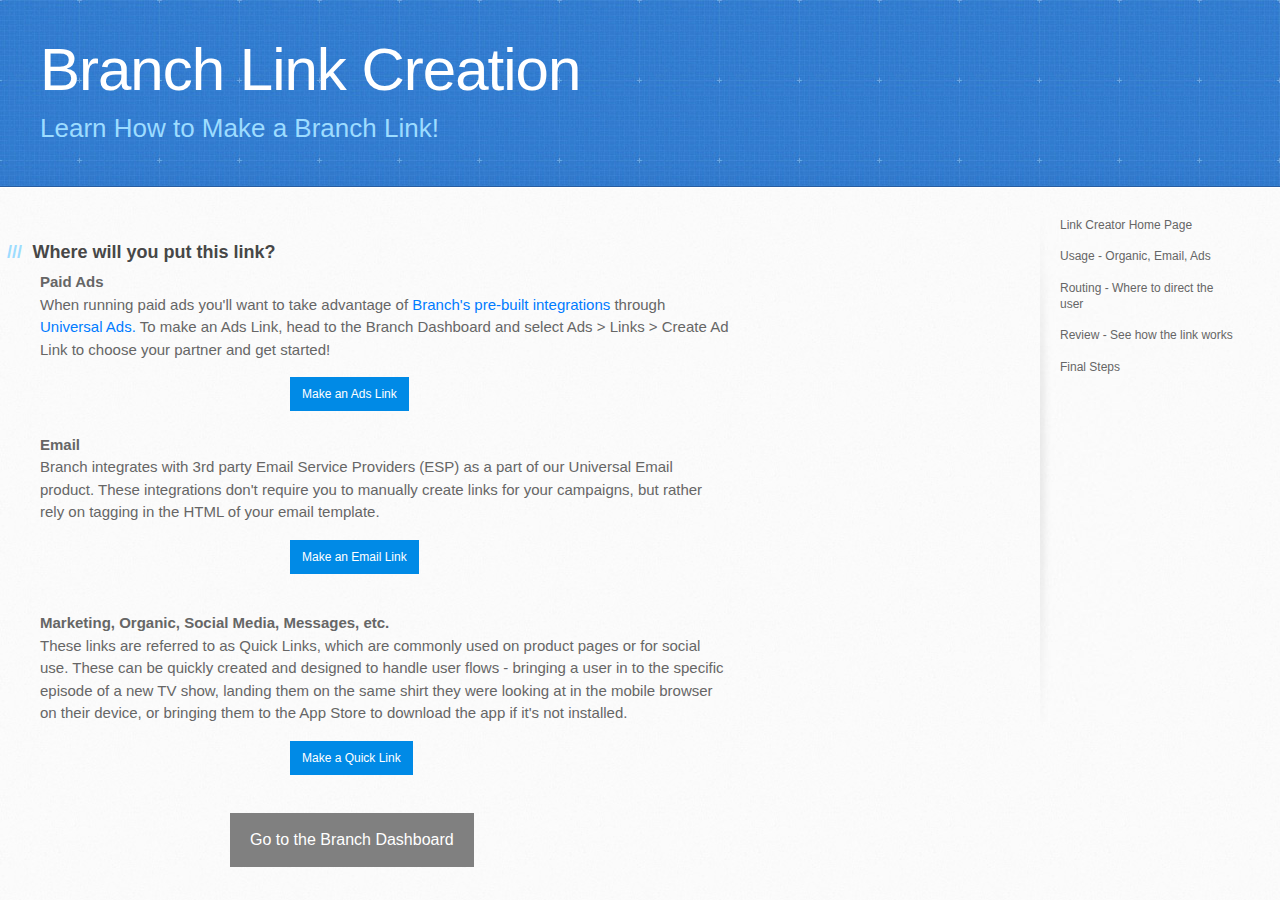
==== index.html @ 8a892a83 "added ads link route" ====
<!DOCTYPE html>
<html>
  <head>
    <meta charset='utf-8'>
    <meta http-equiv="X-UA-Compatible" content="chrome=1">
    <meta name="viewport" content="width=device-width, initial-scale=1, maximum-scale=1">
    <link href='https://fonts.googleapis.com/css?family=Epilogue' rel='stylesheet' type='text/css'>
    <link rel="stylesheet" type="text/css" href="stylesheets/stylesheet.css" media="screen">
    <link rel="stylesheet" type="text/css" href="stylesheets/github-light.css" media="screen">
    <link rel="stylesheet" type="text/css" href="stylesheets/print.css" media="print">
    <link rel="stylesheet" type="text/css" href="stylesheets/bootstrap.css">
    <script src="javascripts/main.js" type="text/javascript" charset="utf-8" async defer></script>
    <script src="https://code.jquery.com/jquery-3.3.1.slim.min.js" integrity="sha384-q8i/X+965DzO0rT7abK41JStQIAqVgRVzpbzo5smXKp4YfRvH+8abtTE1Pi6jizo" crossorigin="anonymous"></script>
    <script src="https://cdnjs.cloudflare.com/ajax/libs/popper.js/1.14.7/umd/popper.min.js" integrity="sha384-UO2eT0CpHqdSJQ6hJty5KVphtPhzWj9WO1clHTMGa3JDZwrnQq4sF86dIHNDz0W1" crossorigin="anonymous"></script>
    <script src="https://stackpath.bootstrapcdn.com/bootstrap/4.3.1/js/bootstrap.min.js" integrity="sha384-JjSmVgyd0p3pXB1rRibZUAYoIIy6OrQ6VrjIEaFf/nJGzIxFDsf4x0xIM+B07jRM" crossorigin="anonymous"></script>
    <title>Branch - Make a Link</title>
  </head>
  <body>
    <header>
      <div class="inner">
        <h1>Branch Link Creation</h1>
        <h2>Learn How to Make a Branch Link!</h2>
      </div>
    </header>
    <div id="content-wrapper">
      <div class="inner clearfix">
        <section id="main-content">
          <h3>
          <a id="welcome-to-github-pages" class="anchor" href="#welcome-to-github-pages" aria-hidden="true"><span aria-hidden="true" class="octicon octicon-link"></span></a>Where will you put this link?</h3>
          <p>
            <b>Paid Ads</b>
            <br>
            When running paid ads you'll want to take advantage of <a target="_blank" href='https://help.branch.io/using-branch/docs/ad-partners-list'>Branch's pre-built integrations</a> through <a target="_blank" href='https://help.branch.io/using-branch/docs/ads-overview'> Universal Ads. </a> To make an Ads Link, head to the Branch Dashboard and select Ads > Links > Create Ad Link to choose your partner and get started!
          </p>
          <a target="_blank" href="https://branch.dashboard.branch.io/ads/partner-management"><button class="buttondesign" type="button"><span>Make an Ads Link</span></button></a>
          <br><br>
          <p>
            <b>Email</b>
            <br>
            Branch integrates with 3rd party Email Service Providers (ESP) as a part of our Universal Email product. These integrations don't require you to manually create links for your campaigns, but rather rely on tagging in the HTML of your email template. 
          </p>
          <p>
            <button class="buttondesign" data-toggle="collapse" href="#collapseEmail"><span>Make an Email Link</span></button>
          </p>
          <div class="collapse" id="collapseEmail">
            <div class="card card-body">
              <span><b>Are you using a Branch Universal Email Integration?</b></span>
              <br>
              <div class="accordion" id="accordionEmail">
                <div class="card">
                  <div class="card-header" id="headingOne">
                    <button class="btn body" type="button" data-toggle="collapse" data-target="#collapseOne" aria-expanded="true" aria-controls="collapseOne">
                    Yes - My ESP has an integration with Branch
                    </button>
                  </div>
                  <div id="collapseOne" class="collapse" aria-labelledby="headingOne" data-parent="#accordionEmail">
                    <div class="card-body">
                      Check and see if your <a target="_blank" href="https://help.branch.io/using-branch/docs/email-partners-list">ESP</a> is integrated with Branch, then you can refer to Branch's docs for your ESP's <a target="_blank" href="https://help.branch.io/using-branch/docs/universal-email-integration-guide">setup and requirements.</a><br><br>
                      If you've already configured your ESP with Branch, head to the Dashboard to manage the integration or use Branch's docs to learn how to tag your email links.
                    </div>
                    <div>
                      <a target="_blank" href="https://branch.dashboard.branch.io">
                        <button class="buttondesign" type="button">
                        Go to Branch Dashboard
                        </button>
                      </a>
                      <br><br>
                      <a target="_blank" href="https://help.branch.io/using-branch/docs/universal-email-integration-guide#section-7-start-sending-emails-with-flagged-links">
                        <button id="adjust" class="buttondesign" type="button">
                        Learn to tag Email links
                        </button>
                      </a>
                      <br><br>
                    </div>
                  </div>
                </div>
                <div class="card">
                  <div class="card-header" id="headingTwo">
                    <button class="btn" type="button" data-toggle="collapse" data-target="#collapseTwo" aria-expanded="false" aria-controls="collapseTwo">
                    No - I won't be using the Universal Email Integration
                    </button>
                  </div>
                  <div id="collapseTwo" class="collapse" aria-labelledby="headingTwo" data-parent="#accordionEmail">
                    <div class="card-body">
                      <p>Using Branch Quick Links in email campaigns is not a supported use case. Branch recommends using our pre-built integrations with 3rd party Email Service Providers (ESP) as a part of our <a target="_blank" href="https://help.branch.io/using-branch/docs/branch-universal-email"> Universal Email </a> product.<br><br>
                      Should you wish to continue using a Quick Link, you'll need to turn off Click-Tracking on the ESP's side in order for Branch links to function as expected.
                    Always be sure to test Quick Links in Email to ensure proper functionality.</p>
                    <p><b>Please acknowledge that you wish to proceed with an unsupported use case.</b></p>
                    <a target="_blank" href="quick-links-1.html">
                      <button class="buttondesign" type="button">
                      I acknowledge
                      </button>
                    </a>
                  </div>
                </div>
              </div>
              <div class="card">
                <div class="card-header" id="headingThree">
                  <button class="btn" type="button" data-toggle="collapse" data-target="#collapseThree" aria-expanded="true" aria-controls="collapseThree">
                  I'm not sure - how can I tell?
                  </button>
                </div>
                <div id="collapseThree" class="collapse" aria-labelledby="headingThree" data-parent="#accordionEmail">
                  <div class="card-body">
                    You can find all of our ESPs in our <a target="_blank" href="https://help.branch.io/using-branch/docs/email-partners-list"> docs</a>. Here's a short list of some popular ones:
                    <br><br>
                    <ul class="list-group">
                      <li class="list-group-item"><a target="_blank" href="https://help.branch.io/using-branch/docs/salesforce-open-web-default">Salesforce (Web Default)</a></li>
                      <li class="list-group-item"><a target="_blank" href="https://help.branch.io/using-branch/docs/salesforce-open-app-default">Salesforce (App Default)</a></li>
                      <li class="list-group-item"><a target="_blank" href="https://help.branch.io/using-branch/docs/iterable-1">Iterable</a></li>
                      <li class="list-group-item"><a target="_blank" href="https://help.branch.io/using-branch/docs/braze-sengrid">Braze | Sendgrid</a></li>
                      <li class="list-group-item"><a target="_blank" href="https://help.branch.io/using-branch/docs/adobe-campaign-classic-1">Adobe Campaign Classic</a></li>
                    </ul>
                  </div>
                </div>
              </div>
            </div>
          </div>
        </div>
        <br>
        <p>
          <b>Marketing, Organic, Social Media, Messages, etc.</b>
          <br>
          These links are referred to as Quick Links, which are commonly used on product pages or for social use. These can be quickly created and designed to handle user flows - bringing a user in to the specific episode of a new TV show, landing them on the same shirt they were looking at in the mobile browser on their device, or bringing them to the App Store to download the app if it's not installed.
        </p>
        <button class="buttondesign" type="button"><span>Make a Quick Link</span></button>
        <br><br>
        <p></p>
        <a target="_blank" href="https://branch.dashboard.branch.io"><button class="buttondesign dashboard" type="button"><span>Go to the Branch Dashboard</span></button></a>
      </section>
      <aside id="sidebar">
        <p>Link Creator Home Page</p>
        <p>Usage - Organic, Email, Ads</p>
        <p>Routing - Where to direct the user</p>
        <p>Review - See how the link works</p>
        <p>Final Steps</p>
      </aside>
    </div>
  </div>
  
</body>
</html>
---- stylesheets/stylesheet.css ----
/*! normalize.css v3.0.2 | MIT License | git.io/normalize */

/**
 * 1. Set default font family to sans-serif.
 * 2. Prevent iOS text size adjust after orientation change, without disabling
 *    user zoom.
 */

html {
  font-family: sans-serif; /* 1 */
  -webkit-text-size-adjust: 100%; /* 2 */
  -ms-text-size-adjust: 100%; /* 2 */
}

/**
 * Remove default margin.
 */

body {
  margin: 0;
}

/* HTML5 display definitions
   ========================================================================== */

/**
 * Correct `block` display not defined for any HTML5 element in IE 8/9.
 * Correct `block` display not defined for `details` or `summary` in IE 10/11
 * and Firefox.
 * Correct `block` display not defined for `main` in IE 11.
 */

article,
aside,
details,
figcaption,
figure,
footer,
header,
hgroup,
main,
menu,
nav,
section,
summary {
  display: block;
}

/**
 * 1. Correct `inline-block` display not defined in IE 8/9.
 * 2. Normalize vertical alignment of `progress` in Chrome, Firefox, and Opera.
 */

audio,
canvas,
progress,
video {
  display: inline-block; /* 1 */
  vertical-align: baseline; /* 2 */
}

/**
 * Prevent modern browsers from displaying `audio` without controls.
 * Remove excess height in iOS 5 devices.
 */

audio:not([controls]) {
  display: none;
  height: 0;
}

/**
 * Address `[hidden]` styling not present in IE 8/9/10.
 * Hide the `template` element in IE 8/9/11, Safari, and Firefox < 22.
 */

[hidden],
template {
  display: none;
}

/* Links
   ========================================================================== */

/**
 * Remove the gray background color from active links in IE 10.
 */

a {
  background-color: transparent;
}

/**
 * Improve readability when focused and also mouse hovered in all browsers.
 */

a:active,
a:hover {
  outline: 0;
}

/* Text-level semantics
   ========================================================================== */

/**
 * Address styling not present in IE 8/9/10/11, Safari, and Chrome.
 */

abbr[title] {
  border-bottom: 1px dotted;
}

/**
 * Address style set to `bolder` in Firefox 4+, Safari, and Chrome.
 */

b,
strong {
  font-weight: bold;
}

/**
 * Address styling not present in Safari and Chrome.
 */

dfn {
  font-style: italic;
}

/**
 * Address variable `h1` font-size and margin within `section` and `article`
 * contexts in Firefox 4+, Safari, and Chrome.
 */

h1 {
  margin: 0.67em 0;
  font-size: 2em;
}

/**
 * Address styling not present in IE 8/9.
 */

mark {
  color: #000;
  background: #ff0;
}

/**
 * Address inconsistent and variable font size in all browsers.
 */

small {
  font-size: 80%;
}

/**
 * Prevent `sub` and `sup` affecting `line-height` in all browsers.
 */

sub,
sup {
  position: relative;
  font-size: 75%;
  line-height: 0;
  vertical-align: baseline;
}

sup {
  top: -0.5em;
}

sub {
  bottom: -0.25em;
}

/* Embedded content
   ========================================================================== */

/**
 * Remove border when inside `a` element in IE 8/9/10.
 */

img {
  border: 0;
}

/**
 * Correct overflow not hidden in IE 9/10/11.
 */

svg:not(:root) {
  overflow: hidden;
}

/* Grouping content
   ========================================================================== */

/**
 * Address margin not present in IE 8/9 and Safari.
 */

figure {
  margin: 1em 40px;
}

/**
 * Address differences between Firefox and other browsers.
 */

hr {
  height: 0;
  -moz-box-sizing: content-box;
  box-sizing: content-box;
}

/**
 * Contain overflow in all browsers.
 */

pre {
  overflow: auto;
}

/**
 * Address odd `em`-unit font size rendering in all browsers.
 */

code,
kbd,
pre,
samp {
  font-family: monospace, monospace;
  font-size: 1em;
}

/* Forms
   ========================================================================== */

/**
 * Known limitation: by default, Chrome and Safari on OS X allow very limited
 * styling of `select`, unless a `border` property is set.
 */

/**
 * 1. Correct color not being inherited.
 *    Known issue: affects color of disabled elements.
 * 2. Correct font properties not being inherited.
 * 3. Address margins set differently in Firefox 4+, Safari, and Chrome.
 */

 #adjust {
  position: relative;
  right: 20px;
 }

.buttondesign {
  background-color: #008ae6;
  border: 1px;
  color: white;
  padding: 8px 12px;
  text-align: center;
  text-decoration: none;
  display: inline-block;
  font-size: 12px;
  margin-left:250px;
  transition: all 0.5s;
  cursor: pointer;
}

.buttondesign span {
  cursor: pointer;
  display: inline-block;
  position: relative;
  transition: 0.5s;
}

.buttondesign span:after {
  content: '\00bb';
  position: absolute;
  opacity: 0;
  top: 0;
  right: -20px;
  transition: 0.3s;
}

.buttondesign:hover span {
  padding-right: 15px;
}

.buttondesign:hover span:after {
  opacity: 1;
  right: 0;
}

/* Style the collapsible content. Note: hidden by default */
#emailBox {
  padding: 0 18px;
  display: none;
  overflow: hidden;
  background-color: #f1f1f1;
}

.dashboard {
  background-color: gray;
  color: white;
  font-size: 16px;
  position: static;
  padding: 15px 20px;
  margin-left: 190px;
}

/* Style the collapsible content. Note: hidden by default */
.content {
  padding: 0 18px;
  background-color: white;
  max-height: 0;
  overflow: hidden;
  transition: max-height 0.2s ease-out;
}

button,
input,
optgroup,
select,
textarea {
  margin: 0; /* 3 */
  font: inherit; /* 2 */
  color: inherit; /* 1 */
}

/**
 * Address `overflow` set to `hidden` in IE 8/9/10/11.
 */

button {
  overflow: visible;
}

/**
 * Address inconsistent `text-transform` inheritance for `button` and `select`.
 * All other form control elements do not inherit `text-transform` values.
 * Correct `button` style inheritance in Firefox, IE 8/9/10/11, and Opera.
 * Correct `select` style inheritance in Firefox.
 */

button,
select {
  text-transform: none;
}

/**
 * 1. Avoid the WebKit bug in Android 4.0.* where (2) destroys native `audio`
 *    and `video` controls.
 * 2. Correct inability to style clickable `input` types in iOS.
 * 3. Improve usability and consistency of cursor style between image-type
 *    `input` and others.
 */

button,
html input[type="button"], /* 1 */
input[type="reset"],
input[type="submit"] {
  -webkit-appearance: button; /* 2 */
  cursor: pointer; /* 3 */
}

/**
 * Re-set default cursor for disabled elements.
 */

button[disabled],
html input[disabled] {
  cursor: default;
}

/**
 * Remove inner padding and border in Firefox 4+.
 */

button::-moz-focus-inner,
input::-moz-focus-inner {
  padding: 0;
  border: 0;
}

/**
 * Address Firefox 4+ setting `line-height` on `input` using `!important` in
 * the UA stylesheet.
 */

input {
  line-height: normal;
}

/**
 * It's recommended that you don't attempt to style these elements.
 * Firefox's implementation doesn't respect box-sizing, padding, or width.
 *
 * 1. Address box sizing set to `content-box` in IE 8/9/10.
 * 2. Remove excess padding in IE 8/9/10.
 */

input[type="checkbox"],
input[type="radio"] {
  box-sizing: border-box; /* 1 */
  padding: 0; /* 2 */
}

/**
 * Fix the cursor style for Chrome's increment/decrement buttons. For certain
 * `font-size` values of the `input`, it causes the cursor style of the
 * decrement button to change from `default` to `text`.
 */

input[type="number"]::-webkit-inner-spin-button,
input[type="number"]::-webkit-outer-spin-button {
  height: auto;
}

/**
 * 1. Address `appearance` set to `searchfield` in Safari and Chrome.
 * 2. Address `box-sizing` set to `border-box` in Safari and Chrome
 *    (include `-moz` to future-proof).
 */

input[type="search"] {
  -webkit-box-sizing: content-box; /* 2 */
  -moz-box-sizing: content-box;
  box-sizing: content-box;
  -webkit-appearance: textfield; /* 1 */
}

/**
 * Remove inner padding and search cancel button in Safari and Chrome on OS X.
 * Safari (but not Chrome) clips the cancel button when the search input has
 * padding (and `textfield` appearance).
 */

input[type="search"]::-webkit-search-cancel-button,
input[type="search"]::-webkit-search-decoration {
  -webkit-appearance: none;
}

/**
 * Define consistent border, margin, and padding.
 */

fieldset {
  padding: 0.35em 0.625em 0.75em;
  margin: 0 2px;
  border: 1px solid #c0c0c0;
}

/**
 * 1. Correct `color` not being inherited in IE 8/9/10/11.
 * 2. Remove padding so people aren't caught out if they zero out fieldsets.
 */

legend {
  padding: 0; /* 2 */
  border: 0; /* 1 */
}

/**
 * Remove default vertical scrollbar in IE 8/9/10/11.
 */

textarea {
  overflow: auto;
}

/**
 * Don't inherit the `font-weight` (applied by a rule above).
 * NOTE: the default cannot safely be changed in Chrome and Safari on OS X.
 */

optgroup {
  font-weight: bold;
}

/* Tables
   ========================================================================== */

/**
 * Remove most spacing between table cells.
 */

table {
  border-spacing: 0;
  border-collapse: collapse;
}

td,
th {
  padding: 0;
}

/* LAYOUT STYLES */
body {
  font-family: 'Helvetica Neue', Helvetica, Arial, serif;
  font-size: 15px;
  font-weight: 400;
  line-height: 1.5;
  color: #666;
  background: #fafafa url(../images/body-bg.jpg) 0 0 repeat;
}

p {
  margin-top: 0;
}

a {
  color: #2879d0;
}
a:hover {
  color: #2268b2;
}

header {
  padding-top: 40px;
  padding-bottom: 40px;
  font-family: 'Architects Daughter', 'Helvetica Neue', Helvetica, Arial, serif;
  background: #2e7bcf url(../images/header-bg.jpg) 0 0 repeat-x;
  border-bottom: solid 1px #275da1;
}

header h1 {
  width: 700px;
  margin-top: 0;
  margin-bottom: 0.2em;
  font-size: 60px;
  font-weight: normal;
  line-height: 1;
  color: #fff;
  letter-spacing: -1px;
}

header h2 {
  width: 540px;
  margin-top: 0;
  margin-bottom: 0;
  font-size: 26px;
  font-weight: normal;
  line-height: 1.3;
  color: #9ddcff;
  letter-spacing: 0;
}

.inner {
  position: relative;
  width: 1200px;
  margin: 0 auto;
}

#content-wrapper {
  padding-top: 30px;
  border-top: solid 1px #fff;
}

#main-content {
  float: left;
  width: 690px;
}

#main-content img {
  max-width: 100%;
}

aside#sidebar {
  float: right;
  width: 200px;
  min-height: 504px;
  padding-left: 20px;
  font-size: 12px;
  line-height: 1.3;
  background: transparent url(../images/sidebar-bg.jpg) 0 0 no-repeat;
}

aside#sidebar p.repo-owner,
aside#sidebar p.repo-owner a {
  font-weight: bold;
}

#downloads {
  margin-bottom: 40px;
}

a.button {
  width: 134px;
  height: 58px;
  padding-top: 22px;
  padding-left: 68px;
  font-family: 'Architects Daughter', 'Helvetica Neue', Helvetica, Arial, serif;
  font-size: 23px;
  line-height: 1.2;
  color: #fff;
}
a.button small {
  display: block;
  font-size: 11px;
}
header a.button {
  position: absolute;
  top: 0;
  right: 0;
  background: transparent url(../images/github-button.png) 0 0 no-repeat;
}
aside a.button {
  display: block;
  width: 138px;
  padding-left: 64px;
  margin-bottom: 20px;
  font-size: 21px;
  background: transparent url(../images/download-button.png) 0 0 no-repeat;
}

code, pre {
  margin-bottom: 30px;
  font-family: Monaco, "Bitstream Vera Sans Mono", "Lucida Console", Terminal, monospace;
  font-size: 13px;
  color: #222;
}

code {
  padding: 0 3px;
  background-color: #f2f8fc;
  border: solid 1px #dbe7f3;
}

pre {
  padding: 20px;
  overflow: auto;
  text-shadow: none;
  background: #fff;
  border: solid 1px #f2f2f2;
}
pre code {
  padding: 0;
  color: #2879d0;
  background-color: #fff;
  border: none;
}

ul, ol, dl {
  margin-bottom: 20px;
}


/* COMMON STYLES */

hr {
  height: 0;
  margin-top: 1em;
  margin-bottom: 1em;
  border: 0;
  border-top: solid 1px #ddd;
}

table {
  width: 100%;
  border: 1px solid #ebebeb;
}

th {
  font-weight: 500;
}

td {
  font-weight: 300;
  text-align: center;
  border: 1px solid #ebebeb;
}

form {
  padding: 20px;
  background: #f2f2f2;

}


/* GENERAL ELEMENT TYPE STYLES */

#main-content h1 {
  margin-top: 0;
  margin-bottom: 0;
  font-family: 'Architects Daughter', 'Helvetica Neue', Helvetica, Arial, serif;
  font-size: 2.8em;
  font-weight: normal;
  color: #474747;
  text-indent: 6px;
  letter-spacing: -1px;
}

#main-content h1:before {
  padding-right: 0.3em;
  margin-left: -0.9em;
  color: #9ddcff;
  content: "/";
}

#main-content h2 {
  margin-bottom: 8px;
  font-family: 'Architects Daughter', 'Helvetica Neue', Helvetica, Arial, serif;
  font-size: 22px;
  font-weight: bold;
  color: #474747;
  text-indent: 4px;
}
#main-content h2:before {
  padding-right: 0.3em;
  margin-left: -1.5em;
  content: "//";
  color: #9ddcff;
}

#main-content h3 {
  margin-top: 24px;
  margin-bottom: 8px;
  font-family: 'Architects Daughter', 'Helvetica Neue', Helvetica, Arial, serif;
  font-size: 18px;
  font-weight: bold;
  color: #474747;
  text-indent: 3px;
}

#main-content h3:before {
  padding-right: 0.3em;
  margin-left: -2em;
  content: "///";
  color: #9ddcff;
}

#main-content h4 {
  margin-bottom: 8px;
  font-family: 'Architects Daughter', 'Helvetica Neue', Helvetica, Arial, serif;
  font-size: 15px;
  font-weight: bold;
  color: #474747;
  text-indent: 3px;
}

h4:before {
  padding-right: 0.3em;
  margin-left: -2.8em;
  content: "////";
  color: #9ddcff;
}

#main-content h5 {
  margin-bottom: 8px;
  font-family: 'Architects Daughter', 'Helvetica Neue', Helvetica, Arial, serif;
  font-size: 14px;
  color: #474747;
  text-indent: 3px;
}
h5:before {
  padding-right: 0.3em;
  margin-left: -3.2em;
  content: "/////";
  color: #9ddcff;
}

#main-content h6 {
  margin-bottom: 8px;
  font-family: 'Architects Daughter', 'Helvetica Neue', Helvetica, Arial, serif;
  font-size: .8em;
  color: #474747;
  text-indent: 3px;
}
h6:before {
  padding-right: 0.3em;
  margin-left: -3.7em;
  content: "//////";
  color: #9ddcff;
}

p {
  margin-bottom: 20px;
}

a {
  text-decoration: none;
}

p a {
  font-weight: 400;
}

blockquote {
  padding: 0 0 0 30px;
  margin-bottom: 20px;
  font-size: 1.6em;
  border-left: 10px solid #e9e9e9;
}

ul {
  list-style-position: inside;
  list-style: disc;
  padding-left: 20px;
}

ol {
  list-style-position: inside;
  list-style: decimal;
  padding-left: 3px;
}

dl dd {
  font-style: italic;
  font-weight: 100;
}

footer {
  padding-top: 20px;
  padding-bottom: 30px;
  margin-top: 40px;
  font-size: 13px;
  color: #aaa;
  background: transparent url('../images/hr.png') 0 0 no-repeat;
}

footer a {
  color: #666;
}
footer a:hover {
  color: #444;
}

/* MISC */
.clearfix:after {
  display: block;
  height: 0;
  clear: both;
  visibility: hidden;
  content: '.';
}

.clearfix {display: inline-block;}
* html .clearfix {height: 1%;}
.clearfix {display: block;}

/* #Media Queries
================================================== */

/* Smaller than standard 960 (devices and browsers) */
@media only screen and (max-width: 959px) { }

/* Tablet Portrait size to standard 960 (devices and browsers) */
@media only screen and (min-width: 768px) and (max-width: 959px) {
  .inner {
    width: 740px;
  }
  header h1, header h2 {
    width: 340px;
  }
  header h1 {
    font-size: 60px;
  }
  header h2 {
    font-size: 30px;
  }
  #main-content {
    width: 490px;
  }
  #main-content h1:before,
  #main-content h2:before,
  #main-content h3:before,
  #main-content h4:before,
  #main-content h5:before,
  #main-content h6:before {
    padding-right: 0;
    margin-left: 0;
    content: none;
  }
}

/* All Mobile Sizes (devices and browser) */
@media only screen and (max-width: 767px) {
  .inner {
    width: 93%;
  }
  header {
    padding: 20px 0;
  }
  header .inner {
    position: relative;
  }
  header h1, header h2 {
    width: 100%;
  }
  header h1 {
    font-size: 48px;
  }
  header h2 {
    font-size: 24px;
  }
  header a.button {
    position: relative;
    display: inline-block;
    width: auto;
    height: auto;
    padding: 5px 10px;
    margin-top: 15px;
    font-size: 13px;
    line-height: 1;
    color: #2879d0;
    text-align: center;
    background-color: #9ddcff;
    background-image: none;
    border-radius: 5px;
    -moz-border-radius: 5px;
    -webkit-border-radius: 5px;
  }
  header a.button small {
    display: inline;
    font-size: 13px;
  }
  #main-content,
  aside#sidebar {
    float: none;
    width: 100% ! important;
  }
  aside#sidebar {
    min-height: 0;
    padding: 20px 0;
    margin-top: 20px;
    background-image: none;
    border-top: solid 1px #ddd;
  }
  aside#sidebar a.button {
    display: none;
  }
  #main-content h1:before,
  #main-content h2:before,
  #main-content h3:before,
  #main-content h4:before,
  #main-content h5:before,
  #main-content h6:before {
    padding-right: 0;
    margin-left: 0;
    content: none;
  }
}

/* Mobile Landscape Size to Tablet Portrait (devices and browsers) */
@media only screen and (min-width: 480px) and (max-width: 767px) { }

/* Mobile Portrait Size to Mobile Landscape Size (devices and browsers) */
@media only screen and (max-width: 479px) { }
---- stylesheets/github-light.css ----
/*!
 * GitHub Light v0.4.1
 * Copyright (c) 2012 - 2017 GitHub, Inc.
 * Licensed under MIT (https://github.com/primer/github-syntax-theme-generator/blob/master/LICENSE)
 */

.pl-c /* comment, punctuation.definition.comment, string.comment */ {
  color: #6a737d;
}

.pl-c1 /* constant, entity.name.constant, variable.other.constant, variable.language, support, meta.property-name, support.constant, support.variable, meta.module-reference, markup.raw, meta.diff.header, meta.output */,
.pl-s .pl-v /* string variable */ {
  color: #005cc5;
}

.pl-e /* entity */,
.pl-en /* entity.name */ {
  color: #6f42c1;
}

.pl-smi /* variable.parameter.function, storage.modifier.package, storage.modifier.import, storage.type.java, variable.other */,
.pl-s .pl-s1 /* string source */ {
  color: #24292e;
}

.pl-ent /* entity.name.tag, markup.quote */ {
  color: #22863a;
}

.pl-k /* keyword, storage, storage.type */ {
  color: #d73a49;
}

.pl-s /* string */,
.pl-pds /* punctuation.definition.string, source.regexp, string.regexp.character-class */,
.pl-s .pl-pse .pl-s1 /* string punctuation.section.embedded source */,
.pl-sr /* string.regexp */,
.pl-sr .pl-cce /* string.regexp constant.character.escape */,
.pl-sr .pl-sre /* string.regexp source.ruby.embedded */,
.pl-sr .pl-sra /* string.regexp string.regexp.arbitrary-repitition */ {
  color: #032f62;
}

.pl-v /* variable */,
.pl-smw /* sublimelinter.mark.warning */ {
  color: #e36209;
}

.pl-bu /* invalid.broken, invalid.deprecated, invalid.unimplemented, message.error, brackethighlighter.unmatched, sublimelinter.mark.error */ {
  color: #b31d28;
}

.pl-ii /* invalid.illegal */ {
  color: #fafbfc;
  background-color: #b31d28;
}

.pl-c2 /* carriage-return */ {
  color: #fafbfc;
  background-color: #d73a49;
}

.pl-c2::before /* carriage-return */ {
  content: "^M";
}

.pl-sr .pl-cce /* string.regexp constant.character.escape */ {
  font-weight: bold;
  color: #22863a;
}

.pl-ml /* markup.list */ {
  color: #735c0f;
}

.pl-mh /* markup.heading */,
.pl-mh .pl-en /* markup.heading entity.name */,
.pl-ms /* meta.separator */ {
  font-weight: bold;
  color: #005cc5;
}

.pl-mi /* markup.italic */ {
  font-style: italic;
  color: #24292e;
}

.pl-mb /* markup.bold */ {
  font-weight: bold;
  color: #24292e;
}

.pl-md /* markup.deleted, meta.diff.header.from-file, punctuation.definition.deleted */ {
  color: #b31d28;
  background-color: #ffeef0;
}

.pl-mi1 /* markup.inserted, meta.diff.header.to-file, punctuation.definition.inserted */ {
  color: #22863a;
  background-color: #f0fff4;
}

.pl-mc /* markup.changed, punctuation.definition.changed */ {
  color: #e36209;
  background-color: #ffebda;
}

.pl-mi2 /* markup.ignored, markup.untracked */ {
  color: #f6f8fa;
  background-color: #005cc5;
}

.pl-mdr /* meta.diff.range */ {
  font-weight: bold;
  color: #6f42c1;
}

.pl-ba /* brackethighlighter.tag, brackethighlighter.curly, brackethighlighter.round, brackethighlighter.square, brackethighlighter.angle, brackethighlighter.quote */ {
  color: #586069;
}

.pl-sg /* sublimelinter.gutter-mark */ {
  color: #959da5;
}

.pl-corl /* constant.other.reference.link, string.other.link */ {
  text-decoration: underline;
  color: #032f62;
}
---- stylesheets/print.css ----
html, body, div, span, applet, object, iframe,
h1, h2, h3, h4, h5, h6, p, blockquote, pre,
a, abbr, acronym, address, big, cite, code,
del, dfn, em, img, ins, kbd, q, s, samp,
small, strike, strong, sub, sup, tt, var,
b, u, i, center,
dl, dt, dd, ol, ul, li,
fieldset, form, label, legend,
table, caption, tbody, tfoot, thead, tr, th, td,
article, aside, canvas, details, embed,
figure, figcaption, footer, header, hgroup,
menu, nav, output, ruby, section, summary,
time, mark, audio, video {
  padding: 0;
  margin: 0;
  font: inherit;
  font-size: 100%;
  vertical-align: baseline;
  border: 0;
}
/* HTML5 display-role reset for older browsers */
article, aside, details, figcaption, figure,
footer, header, hgroup, menu, nav, section {
  display: block;
}
body {
  line-height: 1;
}
ol, ul {
  list-style: none;
}
blockquote, q {
  quotes: none;
}
blockquote:before, blockquote:after,
q:before, q:after {
  content: '';
  content: none;
}
table {
  border-spacing: 0;
  border-collapse: collapse;
}
body {
  font-family: 'Helvetica Neue', Helvetica, Arial, serif;
  font-size: 13px;
  line-height: 1.5;
  color: #000;
}

a {
  font-weight: bold;
  color: #d5000d;
}

header {
  padding-top: 35px;
  padding-bottom: 10px;
}

header h1 {
  font-size: 48px;
  font-weight: bold;
  line-height: 1.2;
  color: #303030;
  letter-spacing: -1px;
}

header h2 {
  font-size: 24px;
  font-weight: normal;
  line-height: 1.3;
  color: #aaa;
  letter-spacing: -1px;
}
#downloads {
  display: none;
}
#main_content {
  padding-top: 20px;
}

code, pre {
  margin-bottom: 30px;
  font-family: Monaco, "Bitstream Vera Sans Mono", "Lucida Console", Terminal;
  font-size: 12px;
  color: #222;
}

code {
  padding: 0 3px;
}

pre {
  padding: 20px;
  overflow: auto;
  border: solid 1px #ddd;
}
pre code {
  padding: 0;
}

ul, ol, dl {
  margin-bottom: 20px;
}


/* COMMON STYLES */

table {
  width: 100%;
  border: 1px solid #ebebeb;
}

th {
  font-weight: 500;
}

td {
  font-weight: 300;
  text-align: center;
  border: 1px solid #ebebeb;
}

form {
  padding: 20px;
  background: #f2f2f2;

}


/* GENERAL ELEMENT TYPE STYLES */

h1 {
  font-size: 2.8em;
}

h2 {
  margin-bottom: 8px;
  font-size: 22px;
  font-weight: bold;
  color: #303030;
}

h3 {
  margin-bottom: 8px;
  font-size: 18px;
  font-weight: bold;
  color: #d5000d;
}

h4 {
  font-size: 16px;
  font-weight: bold;
  color: #303030;
}

h5 {
  font-size: 1em;
  color: #303030;
}

h6 {
  font-size: .8em;
  color: #303030;
}

p {
  margin-bottom: 20px;
  font-weight: 300;
}

a {
  text-decoration: none;
}

p a {
  font-weight: 400;
}

blockquote {
  padding: 0 0 0 30px;
  margin-bottom: 20px;
  font-size: 1.6em;
  border-left: 10px solid #e9e9e9;
}

ul li {
  padding-left: 20px;
  list-style-position: inside;
  list-style: disc;
}

ol li {
  padding-left: 3px;
  list-style-position: inside;
  list-style: decimal;
}

dl dd {
  font-style: italic;
  font-weight: 100;
}

footer {
  padding-top: 20px;
  padding-bottom: 30px;
  margin-top: 40px;
  font-size: 13px;
  color: #aaa;
}

footer a {
  color: #666;
}

/* MISC */
.clearfix:after {
  display: block;
  height: 0;
  clear: both;
  visibility: hidden;
  content: '.';
}

.clearfix {display: inline-block;}
* html .clearfix {height: 1%;}
.clearfix {display: block;}
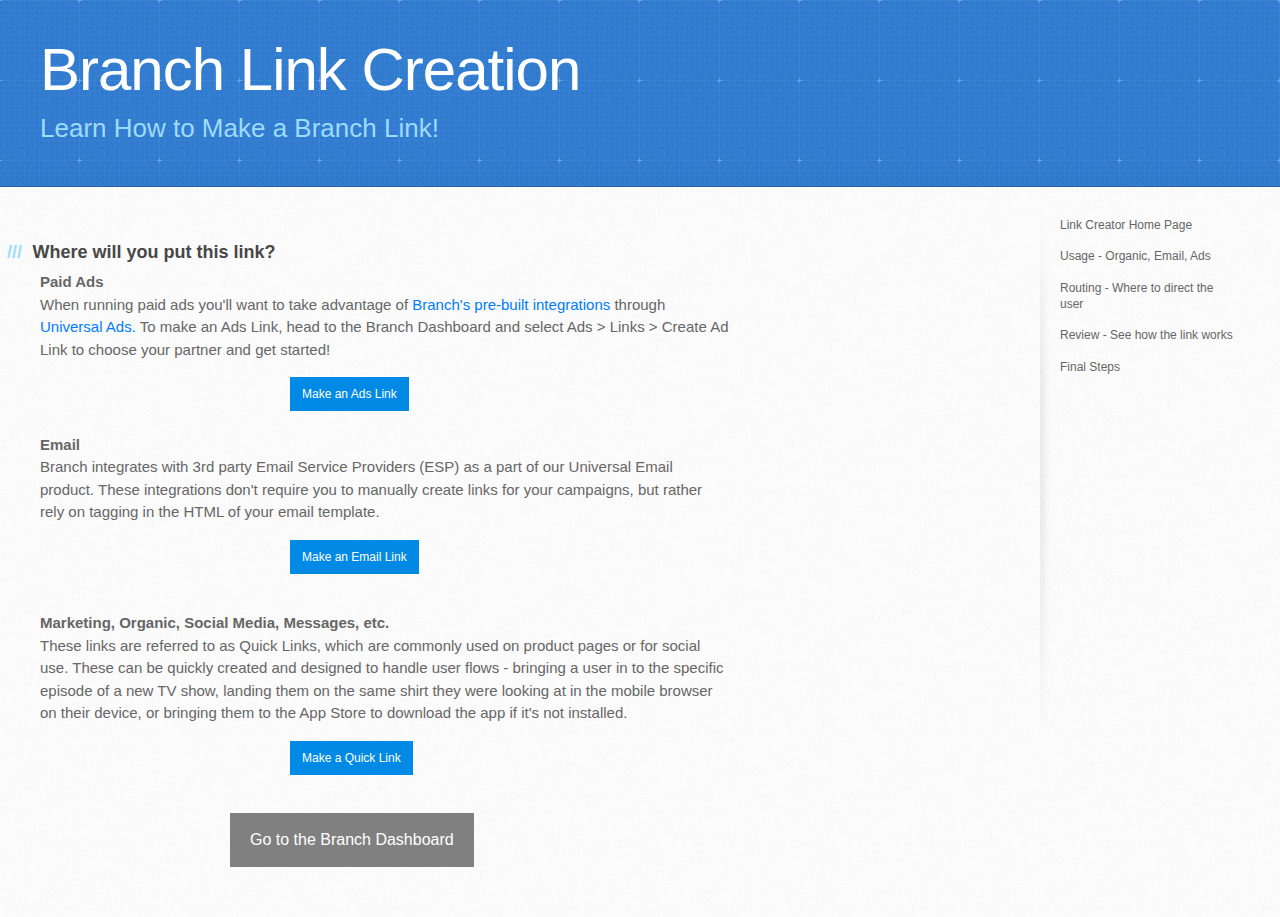
==== commit 2b7f395f: "cleaned up HTML" ====
--- a/index.html
+++ b/index.html
@@ -37,7 +37,7 @@
           <p>
             <b>Email</b>
             <br>
-            Branch integrates with 3rd party Email Service Providers (ESP) as a part of our Universal Email product. These integrations don't require you to manually create links for your campaigns, but rather rely on tagging in the HTML of your email template. 
+            Branch integrates with 3rd party Email Service Providers (ESP) as a part of our Universal Email product. These integrations don't require you to manually create links for your campaigns, but rather rely on tagging in the HTML of your email template.
           </p>
           <p>
             <button class="buttondesign" data-toggle="collapse" href="#collapseEmail"><span>Make an Email Link</span></button>
@@ -123,7 +123,7 @@
           <br>
           These links are referred to as Quick Links, which are commonly used on product pages or for social use. These can be quickly created and designed to handle user flows - bringing a user in to the specific episode of a new TV show, landing them on the same shirt they were looking at in the mobile browser on their device, or bringing them to the App Store to download the app if it's not installed.
         </p>
-        <button class="buttondesign" type="button"><span>Make a Quick Link</span></button>
+        <button class="buttondesign" type="button" onclick="next()"><span>Make a Quick Link</span></button>
         <br><br>
         <p></p>
         <a target="_blank" href="https://branch.dashboard.branch.io"><button class="buttondesign dashboard" type="button"><span>Go to the Branch Dashboard</span></button></a>
--- a/stylesheets/stylesheet.css
+++ b/stylesheets/stylesheet.css
@@ -44,6 +44,7 @@
 section,
 summary {
   display: block;
+  padding-bottom: 50px;
 }
 
 /**
@@ -251,7 +252,12 @@
 
  #adjust {
   position: relative;
-  right: 20px;
+  left: 5px;
+ }
+
+ #summary {
+  font-style: italic;
+  font-size: 12px;
  }
 
 .buttondesign {
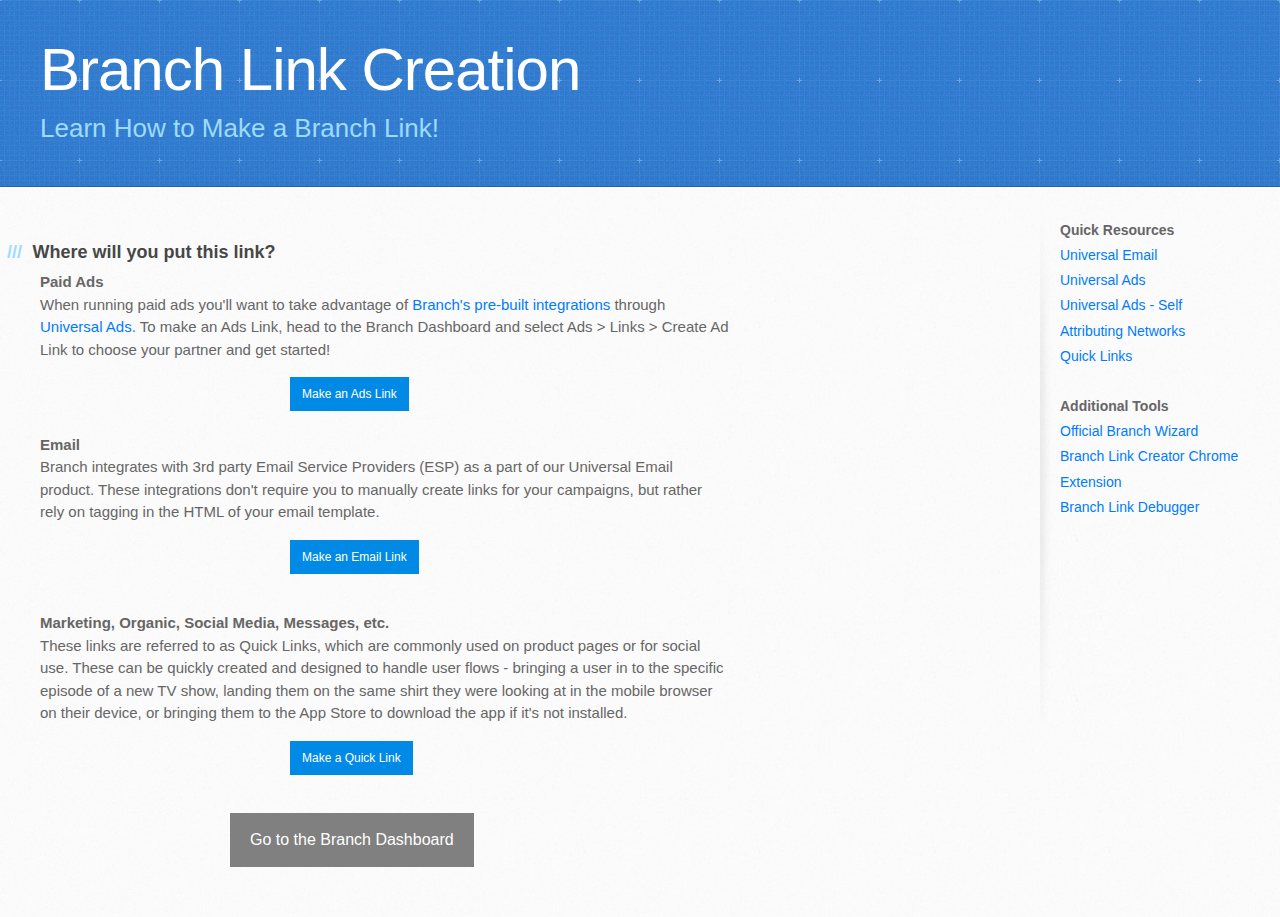
==== commit b9e4fb20: "latest" ====
--- a/index.html
+++ b/index.html
@@ -123,17 +123,22 @@
           <br>
           These links are referred to as Quick Links, which are commonly used on product pages or for social use. These can be quickly created and designed to handle user flows - bringing a user in to the specific episode of a new TV show, landing them on the same shirt they were looking at in the mobile browser on their device, or bringing them to the App Store to download the app if it's not installed.
         </p>
-        <button class="buttondesign" type="button" onclick="next()"><span>Make a Quick Link</span></button>
+        <button class="buttondesign" type="button" id="next()" onclick="next()"><span>Make a Quick Link</span></button>
         <br><br>
         <p></p>
         <a target="_blank" href="https://branch.dashboard.branch.io"><button class="buttondesign dashboard" type="button"><span>Go to the Branch Dashboard</span></button></a>
       </section>
       <aside id="sidebar">
-        <p>Link Creator Home Page</p>
-        <p>Usage - Organic, Email, Ads</p>
-        <p>Routing - Where to direct the user</p>
-        <p>Review - See how the link works</p>
-        <p>Final Steps</p>
+        <strong>Quick Resources</strong><br>
+        <a target="_blank" href="https://help.branch.io/using-branch/docs/branch-universal-email">Universal Email</a><br>
+        <a target="_blank" href="https://help.branch.io/using-branch/docs/ads-overview">Universal Ads</a><br>
+        <a target="_blank" href="https://help.branch.io/using-branch/docs/self-attributing-networks-sans">Universal Ads - Self Attributing Networks</a><br>
+        <a target="_blank" href="https://help.branch.io/using-branch/docs/create-quick-links">Quick Links</a>
+        <br><br>
+        <strong>Additional Tools</strong><br>
+        <a target="_blank" href="https://wizard.docs.branch.io">Official Branch Wizard</a><br>
+        <a target="_blank" href="https://help.branch.io/using-branch/docs/create-quick-links#section-creating-quick-links-via-branch-web-extension">Branch Link Creator Chrome Extension</a><br>
+        <a target="_blank" href="http://link-creator.herokuapp.com/links/email-debugger">Branch Link Debugger</a>
       </aside>
     </div>
   </div>
--- a/stylesheets/stylesheet.css
+++ b/stylesheets/stylesheet.css
@@ -260,6 +260,11 @@
   font-size: 12px;
  }
 
+ #next {
+  position: relative;
+  right: -960px;
+ }
+
 .buttondesign {
   background-color: #008ae6;
   border: 1px;
@@ -578,8 +583,8 @@
   width: 200px;
   min-height: 504px;
   padding-left: 20px;
-  font-size: 12px;
-  line-height: 1.3;
+  font-size: 14px;
+  line-height: 1.8;
   background: transparent url(../images/sidebar-bg.jpg) 0 0 no-repeat;
 }
 
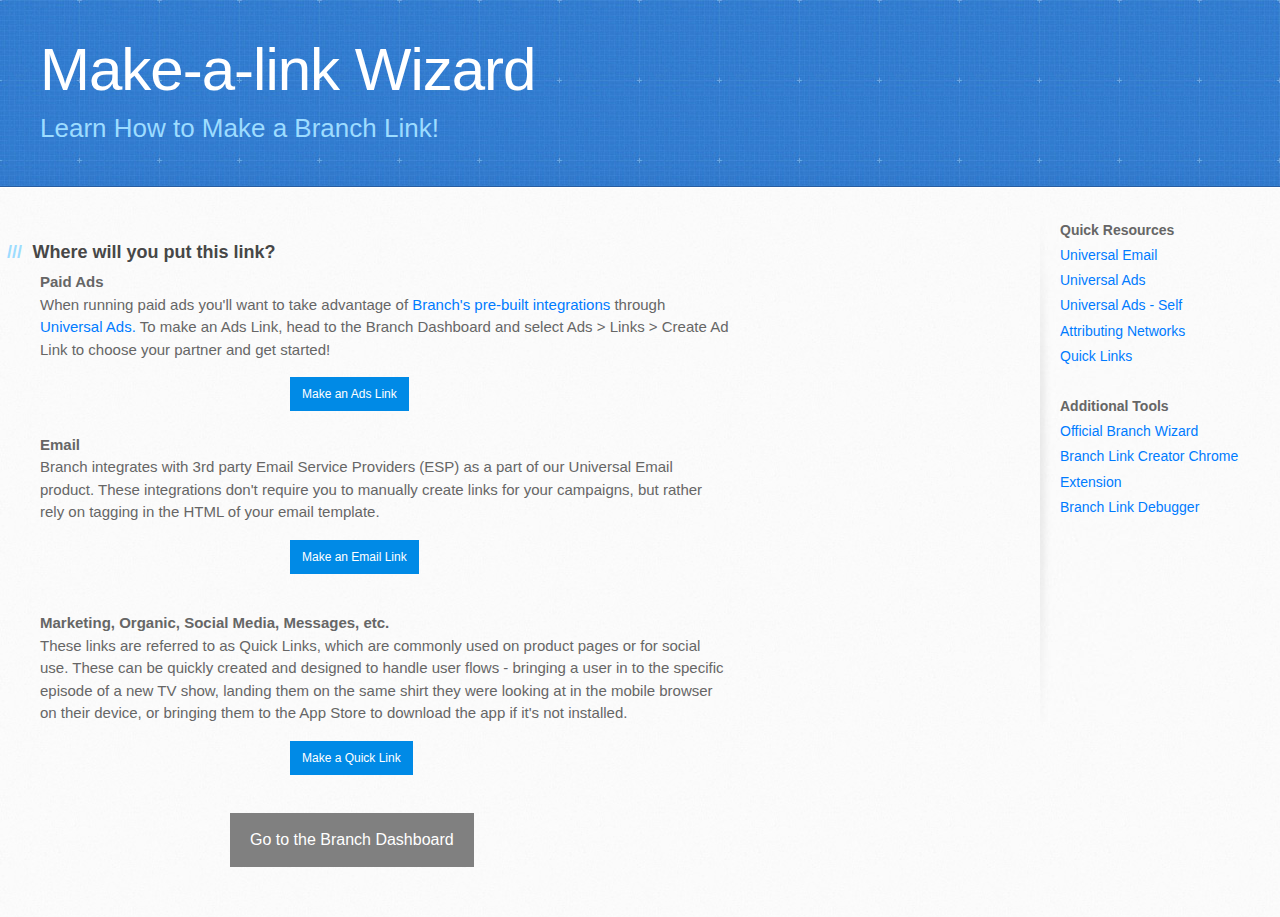
==== commit 5e115cf3: "Merge branch 'master' into temp" ====
--- a/index.html
+++ b/index.html
@@ -18,7 +18,7 @@
   <body>
     <header>
       <div class="inner">
-        <h1>Branch Link Creation</h1>
+        <a href="index.html"></a><h1>Make-a-link Wizard</h1>
         <h2>Learn How to Make a Branch Link!</h2>
       </div>
     </header>
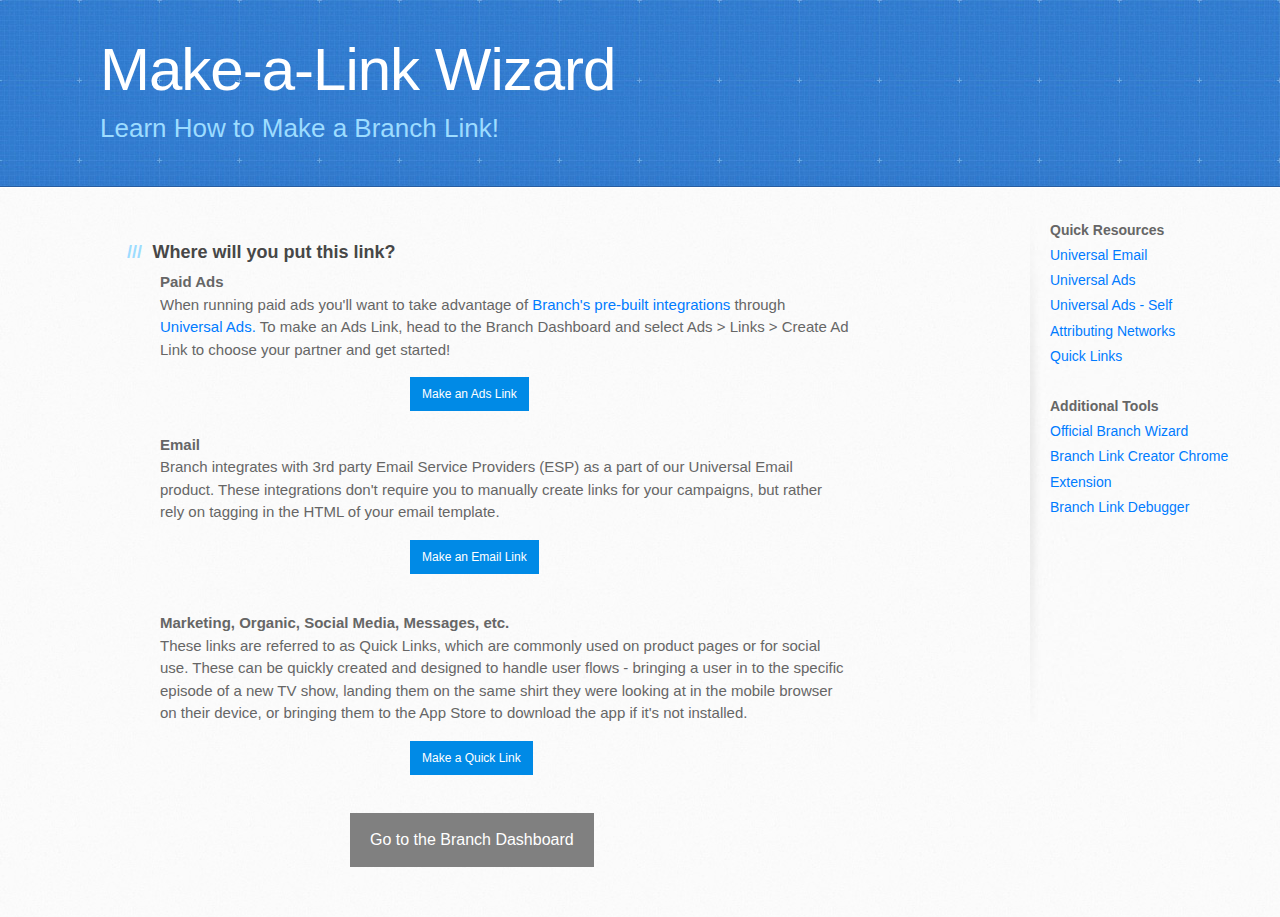
==== commit 15037658: "standardized pages" ====
--- a/index.html
+++ b/index.html
@@ -1,147 +1,147 @@
-<!DOCTYPE html>
-<html>
-  <head>
-    <meta charset='utf-8'>
-    <meta http-equiv="X-UA-Compatible" content="chrome=1">
-    <meta name="viewport" content="width=device-width, initial-scale=1, maximum-scale=1">
-    <link href='https://fonts.googleapis.com/css?family=Epilogue' rel='stylesheet' type='text/css'>
-    <link rel="stylesheet" type="text/css" href="stylesheets/stylesheet.css" media="screen">
-    <link rel="stylesheet" type="text/css" href="stylesheets/github-light.css" media="screen">
-    <link rel="stylesheet" type="text/css" href="stylesheets/print.css" media="print">
-    <link rel="stylesheet" type="text/css" href="stylesheets/bootstrap.css">
-    <script src="javascripts/main.js" type="text/javascript" charset="utf-8" async defer></script>
-    <script src="https://code.jquery.com/jquery-3.3.1.slim.min.js" integrity="sha384-q8i/X+965DzO0rT7abK41JStQIAqVgRVzpbzo5smXKp4YfRvH+8abtTE1Pi6jizo" crossorigin="anonymous"></script>
-    <script src="https://cdnjs.cloudflare.com/ajax/libs/popper.js/1.14.7/umd/popper.min.js" integrity="sha384-UO2eT0CpHqdSJQ6hJty5KVphtPhzWj9WO1clHTMGa3JDZwrnQq4sF86dIHNDz0W1" crossorigin="anonymous"></script>
-    <script src="https://stackpath.bootstrapcdn.com/bootstrap/4.3.1/js/bootstrap.min.js" integrity="sha384-JjSmVgyd0p3pXB1rRibZUAYoIIy6OrQ6VrjIEaFf/nJGzIxFDsf4x0xIM+B07jRM" crossorigin="anonymous"></script>
-    <title>Branch - Make a Link</title>
-  </head>
-  <body>
-    <header>
-      <div class="inner">
-        <a href="index.html"></a><h1>Make-a-link Wizard</h1>
-        <h2>Learn How to Make a Branch Link!</h2>
-      </div>
-    </header>
-    <div id="content-wrapper">
-      <div class="inner clearfix">
-        <section id="main-content">
-          <h3>
-          <a id="welcome-to-github-pages" class="anchor" href="#welcome-to-github-pages" aria-hidden="true"><span aria-hidden="true" class="octicon octicon-link"></span></a>Where will you put this link?</h3>
-          <p>
-            <b>Paid Ads</b>
-            <br>
-            When running paid ads you'll want to take advantage of <a target="_blank" href='https://help.branch.io/using-branch/docs/ad-partners-list'>Branch's pre-built integrations</a> through <a target="_blank" href='https://help.branch.io/using-branch/docs/ads-overview'> Universal Ads. </a> To make an Ads Link, head to the Branch Dashboard and select Ads > Links > Create Ad Link to choose your partner and get started!
-          </p>
-          <a target="_blank" href="https://branch.dashboard.branch.io/ads/partner-management"><button class="buttondesign" type="button"><span>Make an Ads Link</span></button></a>
-          <br><br>
-          <p>
-            <b>Email</b>
-            <br>
-            Branch integrates with 3rd party Email Service Providers (ESP) as a part of our Universal Email product. These integrations don't require you to manually create links for your campaigns, but rather rely on tagging in the HTML of your email template.
-          </p>
-          <p>
-            <button class="buttondesign" data-toggle="collapse" href="#collapseEmail"><span>Make an Email Link</span></button>
-          </p>
-          <div class="collapse" id="collapseEmail">
-            <div class="card card-body">
-              <span><b>Are you using a Branch Universal Email Integration?</b></span>
-              <br>
-              <div class="accordion" id="accordionEmail">
-                <div class="card">
-                  <div class="card-header" id="headingOne">
-                    <button class="btn body" type="button" data-toggle="collapse" data-target="#collapseOne" aria-expanded="true" aria-controls="collapseOne">
-                    Yes - My ESP has an integration with Branch
-                    </button>
-                  </div>
-                  <div id="collapseOne" class="collapse" aria-labelledby="headingOne" data-parent="#accordionEmail">
-                    <div class="card-body">
-                      Check and see if your <a target="_blank" href="https://help.branch.io/using-branch/docs/email-partners-list">ESP</a> is integrated with Branch, then you can refer to Branch's docs for your ESP's <a target="_blank" href="https://help.branch.io/using-branch/docs/universal-email-integration-guide">setup and requirements.</a><br><br>
-                      If you've already configured your ESP with Branch, head to the Dashboard to manage the integration or use Branch's docs to learn how to tag your email links.
-                    </div>
-                    <div>
-                      <a target="_blank" href="https://branch.dashboard.branch.io">
-                        <button class="buttondesign" type="button">
-                        Go to Branch Dashboard
-                        </button>
-                      </a>
-                      <br><br>
-                      <a target="_blank" href="https://help.branch.io/using-branch/docs/universal-email-integration-guide#section-7-start-sending-emails-with-flagged-links">
-                        <button id="adjust" class="buttondesign" type="button">
-                        Learn to tag Email links
-                        </button>
-                      </a>
-                      <br><br>
-                    </div>
-                  </div>
-                </div>
-                <div class="card">
-                  <div class="card-header" id="headingTwo">
-                    <button class="btn" type="button" data-toggle="collapse" data-target="#collapseTwo" aria-expanded="false" aria-controls="collapseTwo">
-                    No - I won't be using the Universal Email Integration
-                    </button>
-                  </div>
-                  <div id="collapseTwo" class="collapse" aria-labelledby="headingTwo" data-parent="#accordionEmail">
-                    <div class="card-body">
-                      <p>Using Branch Quick Links in email campaigns is not a supported use case. Branch recommends using our pre-built integrations with 3rd party Email Service Providers (ESP) as a part of our <a target="_blank" href="https://help.branch.io/using-branch/docs/branch-universal-email"> Universal Email </a> product.<br><br>
-                      Should you wish to continue using a Quick Link, you'll need to turn off Click-Tracking on the ESP's side in order for Branch links to function as expected.
-                    Always be sure to test Quick Links in Email to ensure proper functionality.</p>
-                    <p><b>Please acknowledge that you wish to proceed with an unsupported use case.</b></p>
-                    <a target="_blank" href="quick-links-1.html">
-                      <button class="buttondesign" type="button">
-                      I acknowledge
-                      </button>
-                    </a>
-                  </div>
-                </div>
-              </div>
-              <div class="card">
-                <div class="card-header" id="headingThree">
-                  <button class="btn" type="button" data-toggle="collapse" data-target="#collapseThree" aria-expanded="true" aria-controls="collapseThree">
-                  I'm not sure - how can I tell?
-                  </button>
-                </div>
-                <div id="collapseThree" class="collapse" aria-labelledby="headingThree" data-parent="#accordionEmail">
-                  <div class="card-body">
-                    You can find all of our ESPs in our <a target="_blank" href="https://help.branch.io/using-branch/docs/email-partners-list"> docs</a>. Here's a short list of some popular ones:
-                    <br><br>
-                    <ul class="list-group">
-                      <li class="list-group-item"><a target="_blank" href="https://help.branch.io/using-branch/docs/salesforce-open-web-default">Salesforce (Web Default)</a></li>
-                      <li class="list-group-item"><a target="_blank" href="https://help.branch.io/using-branch/docs/salesforce-open-app-default">Salesforce (App Default)</a></li>
-                      <li class="list-group-item"><a target="_blank" href="https://help.branch.io/using-branch/docs/iterable-1">Iterable</a></li>
-                      <li class="list-group-item"><a target="_blank" href="https://help.branch.io/using-branch/docs/braze-sengrid">Braze | Sendgrid</a></li>
-                      <li class="list-group-item"><a target="_blank" href="https://help.branch.io/using-branch/docs/adobe-campaign-classic-1">Adobe Campaign Classic</a></li>
-                    </ul>
-                  </div>
-                </div>
-              </div>
-            </div>
-          </div>
-        </div>
-        <br>
-        <p>
-          <b>Marketing, Organic, Social Media, Messages, etc.</b>
-          <br>
-          These links are referred to as Quick Links, which are commonly used on product pages or for social use. These can be quickly created and designed to handle user flows - bringing a user in to the specific episode of a new TV show, landing them on the same shirt they were looking at in the mobile browser on their device, or bringing them to the App Store to download the app if it's not installed.
-        </p>
-        <button class="buttondesign" type="button" id="next()" onclick="next()"><span>Make a Quick Link</span></button>
-        <br><br>
-        <p></p>
-        <a target="_blank" href="https://branch.dashboard.branch.io"><button class="buttondesign dashboard" type="button"><span>Go to the Branch Dashboard</span></button></a>
-      </section>
-      <aside id="sidebar">
-        <strong>Quick Resources</strong><br>
-        <a target="_blank" href="https://help.branch.io/using-branch/docs/branch-universal-email">Universal Email</a><br>
-        <a target="_blank" href="https://help.branch.io/using-branch/docs/ads-overview">Universal Ads</a><br>
-        <a target="_blank" href="https://help.branch.io/using-branch/docs/self-attributing-networks-sans">Universal Ads - Self Attributing Networks</a><br>
-        <a target="_blank" href="https://help.branch.io/using-branch/docs/create-quick-links">Quick Links</a>
-        <br><br>
-        <strong>Additional Tools</strong><br>
-        <a target="_blank" href="https://wizard.docs.branch.io">Official Branch Wizard</a><br>
-        <a target="_blank" href="https://help.branch.io/using-branch/docs/create-quick-links#section-creating-quick-links-via-branch-web-extension">Branch Link Creator Chrome Extension</a><br>
-        <a target="_blank" href="http://link-creator.herokuapp.com/links/email-debugger">Branch Link Debugger</a>
-      </aside>
-    </div>
-  </div>
-  
-</body>
+<!DOCTYPE html>
+<html>
+  <head>
+    <meta charset='utf-8'>
+    <meta http-equiv="X-UA-Compatible" content="chrome=1">
+    <meta name="viewport" content="width=device-width, initial-scale=1, maximum-scale=1">
+    <link href='https://fonts.googleapis.com/css?family=Epilogue' rel='stylesheet' type='text/css'>
+    <link rel="stylesheet" type="text/css" href="stylesheets/stylesheet.css" media="screen">
+    <link rel="stylesheet" type="text/css" href="stylesheets/github-light.css" media="screen">
+    <link rel="stylesheet" type="text/css" href="stylesheets/print.css" media="print">
+    <link rel="stylesheet" type="text/css" href="stylesheets/bootstrap.css">
+    <script src="javascripts/main.js" type="text/javascript" charset="utf-8" async defer></script>
+    <script src="https://code.jquery.com/jquery-3.3.1.slim.min.js" integrity="sha384-q8i/X+965DzO0rT7abK41JStQIAqVgRVzpbzo5smXKp4YfRvH+8abtTE1Pi6jizo" crossorigin="anonymous"></script>
+    <script src="https://cdnjs.cloudflare.com/ajax/libs/popper.js/1.14.7/umd/popper.min.js" integrity="sha384-UO2eT0CpHqdSJQ6hJty5KVphtPhzWj9WO1clHTMGa3JDZwrnQq4sF86dIHNDz0W1" crossorigin="anonymous"></script>
+    <script src="https://stackpath.bootstrapcdn.com/bootstrap/4.3.1/js/bootstrap.min.js" integrity="sha384-JjSmVgyd0p3pXB1rRibZUAYoIIy6OrQ6VrjIEaFf/nJGzIxFDsf4x0xIM+B07jRM" crossorigin="anonymous"></script>
+    <title>Branch - Make a Link</title>
+  </head>
+  <body>
+    <header>
+      <div class="inner">
+        <a href="index.html"></a><h1>Make-a-Link Wizard</h1>
+        <h2>Learn How to Make a Branch Link!</h2>
+      </div>
+    </header>
+    <div id="content-wrapper">
+      <div class="inner clearfix">
+        <section id="main-content">
+          <h3>
+          <a id="welcome-to-github-pages" class="anchor" href="#welcome-to-github-pages" aria-hidden="true"><span aria-hidden="true" class="octicon octicon-link"></span></a>Where will you put this link?</h3>
+          <p>
+            <b>Paid Ads</b>
+            <br>
+            When running paid ads you'll want to take advantage of <a target="_blank" href='https://help.branch.io/using-branch/docs/ad-partners-list'>Branch's pre-built integrations</a> through <a target="_blank" href='https://help.branch.io/using-branch/docs/ads-overview'> Universal Ads. </a> To make an Ads Link, head to the Branch Dashboard and select Ads > Links > Create Ad Link to choose your partner and get started!
+          </p>
+          <a target="_blank" href="https://branch.dashboard.branch.io/ads/partner-management"><button class="buttondesign" type="button"><span>Make an Ads Link</span></button></a>
+          <br><br>
+          <p>
+            <b>Email</b>
+            <br>
+            Branch integrates with 3rd party Email Service Providers (ESP) as a part of our Universal Email product. These integrations don't require you to manually create links for your campaigns, but rather rely on tagging in the HTML of your email template.
+          </p>
+          <p>
+            <button class="buttondesign" data-toggle="collapse" href="#collapseEmail"><span>Make an Email Link</span></button>
+          </p>
+          <div class="collapse" id="collapseEmail">
+            <div class="card card-body">
+              <span><b>Are you using a Branch Universal Email Integration?</b></span>
+              <br>
+              <div class="accordion" id="accordionEmail">
+                <div class="card">
+                  <div class="card-header" id="headingOne">
+                    <button class="btn body" type="button" data-toggle="collapse" data-target="#collapseOne" aria-expanded="true" aria-controls="collapseOne">
+                    Yes - My ESP has an integration with Branch
+                    </button>
+                  </div>
+                  <div id="collapseOne" class="collapse" aria-labelledby="headingOne" data-parent="#accordionEmail">
+                    <div class="card-body">
+                      Check and see if your <a target="_blank" href="https://help.branch.io/using-branch/docs/email-partners-list">ESP</a> is integrated with Branch, then you can refer to Branch's docs for your ESP's <a target="_blank" href="https://help.branch.io/using-branch/docs/universal-email-integration-guide">setup and requirements.</a><br><br>
+                      If you've already configured your ESP with Branch, head to the Dashboard to manage the integration or use Branch's docs to learn how to tag your email links.
+                    </div>
+                    <div>
+                      <a target="_blank" href="https://branch.dashboard.branch.io">
+                        <button class="buttondesign" type="button">
+                        Go to Branch Dashboard
+                        </button>
+                      </a>
+                      <br><br>
+                      <a target="_blank" href="https://help.branch.io/using-branch/docs/universal-email-integration-guide#section-7-start-sending-emails-with-flagged-links">
+                        <button id="adjust" class="buttondesign" type="button">
+                        Learn to tag Email links
+                        </button>
+                      </a>
+                      <br><br>
+                    </div>
+                  </div>
+                </div>
+                <div class="card">
+                  <div class="card-header" id="headingTwo">
+                    <button class="btn" type="button" data-toggle="collapse" data-target="#collapseTwo" aria-expanded="false" aria-controls="collapseTwo">
+                    No - I won't be using the Universal Email Integration
+                    </button>
+                  </div>
+                  <div id="collapseTwo" class="collapse" aria-labelledby="headingTwo" data-parent="#accordionEmail">
+                    <div class="card-body">
+                      <p>Using Branch Quick Links in email campaigns is not a supported use case. Branch recommends using our pre-built integrations with 3rd party Email Service Providers (ESP) as a part of our <a target="_blank" href="https://help.branch.io/using-branch/docs/branch-universal-email"> Universal Email </a> product.<br><br>
+                      Should you wish to continue using a Quick Link, you'll need to turn off Click-Tracking on the ESP's side in order for Branch links to function as expected.
+                    Always be sure to test Quick Links in Email to ensure proper functionality.</p>
+                    <p><b>Please acknowledge that you wish to proceed with an unsupported use case.</b></p>
+                    <a target="_blank" href="quick-links-1.html">
+                      <button class="buttondesign" type="button">
+                      I acknowledge
+                      </button>
+                    </a>
+                  </div>
+                </div>
+              </div>
+              <div class="card">
+                <div class="card-header" id="headingThree">
+                  <button class="btn" type="button" data-toggle="collapse" data-target="#collapseThree" aria-expanded="true" aria-controls="collapseThree">
+                  I'm not sure - how can I tell?
+                  </button>
+                </div>
+                <div id="collapseThree" class="collapse" aria-labelledby="headingThree" data-parent="#accordionEmail">
+                  <div class="card-body">
+                    You can find all of our ESPs in our <a target="_blank" href="https://help.branch.io/using-branch/docs/email-partners-list"> docs</a>. Here's a short list of some popular ones:
+                    <br><br>
+                    <ul class="list-group">
+                      <li class="list-group-item"><a target="_blank" href="https://help.branch.io/using-branch/docs/salesforce-open-web-default">Salesforce (Web Default)</a></li>
+                      <li class="list-group-item"><a target="_blank" href="https://help.branch.io/using-branch/docs/salesforce-open-app-default">Salesforce (App Default)</a></li>
+                      <li class="list-group-item"><a target="_blank" href="https://help.branch.io/using-branch/docs/iterable-1">Iterable</a></li>
+                      <li class="list-group-item"><a target="_blank" href="https://help.branch.io/using-branch/docs/braze-sengrid">Braze | Sendgrid</a></li>
+                      <li class="list-group-item"><a target="_blank" href="https://help.branch.io/using-branch/docs/adobe-campaign-classic-1">Adobe Campaign Classic</a></li>
+                    </ul>
+                  </div>
+                </div>
+              </div>
+            </div>
+          </div>
+        </div>
+        <br>
+        <p>
+          <b>Marketing, Organic, Social Media, Messages, etc.</b>
+          <br>
+          These links are referred to as Quick Links, which are commonly used on product pages or for social use. These can be quickly created and designed to handle user flows - bringing a user in to the specific episode of a new TV show, landing them on the same shirt they were looking at in the mobile browser on their device, or bringing them to the App Store to download the app if it's not installed.
+        </p>
+        <button class="buttondesign" type="button" id="next()" onclick="next()"><span>Make a Quick Link</span></button>
+        <br><br>
+        <p></p>
+        <a target="_blank" href="https://branch.dashboard.branch.io"><button class="buttondesign dashboard" type="button"><span>Go to the Branch Dashboard</span></button></a>
+      </section>
+      <aside id="sidebar">
+        <strong>Quick Resources</strong><br>
+        <a target="_blank" href="https://help.branch.io/using-branch/docs/branch-universal-email">Universal Email</a><br>
+        <a target="_blank" href="https://help.branch.io/using-branch/docs/ads-overview">Universal Ads</a><br>
+        <a target="_blank" href="https://help.branch.io/using-branch/docs/self-attributing-networks-sans">Universal Ads - Self Attributing Networks</a><br>
+        <a target="_blank" href="https://help.branch.io/using-branch/docs/create-quick-links">Quick Links</a>
+        <br><br>
+        <strong>Additional Tools</strong><br>
+        <a target="_blank" href="https://wizard.docs.branch.io">Official Branch Wizard</a><br>
+        <a target="_blank" href="https://help.branch.io/using-branch/docs/create-quick-links#section-creating-quick-links-via-branch-web-extension">Branch Link Creator Chrome Extension</a><br>
+        <a target="_blank" href="http://link-creator.herokuapp.com/links/email-debugger">Branch Link Debugger</a>
+      </aside>
+    </div>
+  </div>
+  
+</body>
 </html>--- a/stylesheets/stylesheet.css
+++ b/stylesheets/stylesheet.css
@@ -1,962 +1,962 @@
-/*! normalize.css v3.0.2 | MIT License | git.io/normalize */
-
-/**
- * 1. Set default font family to sans-serif.
- * 2. Prevent iOS text size adjust after orientation change, without disabling
- *    user zoom.
- */
-
-html {
-  font-family: sans-serif; /* 1 */
-  -webkit-text-size-adjust: 100%; /* 2 */
-  -ms-text-size-adjust: 100%; /* 2 */
-}
-
-/**
- * Remove default margin.
- */
-
-body {
-  margin: 0;
-}
-
-/* HTML5 display definitions
-   ========================================================================== */
-
-/**
- * Correct `block` display not defined for any HTML5 element in IE 8/9.
- * Correct `block` display not defined for `details` or `summary` in IE 10/11
- * and Firefox.
- * Correct `block` display not defined for `main` in IE 11.
- */
-
-article,
-aside,
-details,
-figcaption,
-figure,
-footer,
-header,
-hgroup,
-main,
-menu,
-nav,
-section,
-summary {
-  display: block;
-  padding-bottom: 50px;
-}
-
-/**
- * 1. Correct `inline-block` display not defined in IE 8/9.
- * 2. Normalize vertical alignment of `progress` in Chrome, Firefox, and Opera.
- */
-
-audio,
-canvas,
-progress,
-video {
-  display: inline-block; /* 1 */
-  vertical-align: baseline; /* 2 */
-}
-
-/**
- * Prevent modern browsers from displaying `audio` without controls.
- * Remove excess height in iOS 5 devices.
- */
-
-audio:not([controls]) {
-  display: none;
-  height: 0;
-}
-
-/**
- * Address `[hidden]` styling not present in IE 8/9/10.
- * Hide the `template` element in IE 8/9/11, Safari, and Firefox < 22.
- */
-
-[hidden],
-template {
-  display: none;
-}
-
-/* Links
-   ========================================================================== */
-
-/**
- * Remove the gray background color from active links in IE 10.
- */
-
-a {
-  background-color: transparent;
-}
-
-/**
- * Improve readability when focused and also mouse hovered in all browsers.
- */
-
-a:active,
-a:hover {
-  outline: 0;
-}
-
-/* Text-level semantics
-   ========================================================================== */
-
-/**
- * Address styling not present in IE 8/9/10/11, Safari, and Chrome.
- */
-
-abbr[title] {
-  border-bottom: 1px dotted;
-}
-
-/**
- * Address style set to `bolder` in Firefox 4+, Safari, and Chrome.
- */
-
-b,
-strong {
-  font-weight: bold;
-}
-
-/**
- * Address styling not present in Safari and Chrome.
- */
-
-dfn {
-  font-style: italic;
-}
-
-/**
- * Address variable `h1` font-size and margin within `section` and `article`
- * contexts in Firefox 4+, Safari, and Chrome.
- */
-
-h1 {
-  margin: 0.67em 0;
-  font-size: 2em;
-}
-
-/**
- * Address styling not present in IE 8/9.
- */
-
-mark {
-  color: #000;
-  background: #ff0;
-}
-
-/**
- * Address inconsistent and variable font size in all browsers.
- */
-
-small {
-  font-size: 80%;
-}
-
-/**
- * Prevent `sub` and `sup` affecting `line-height` in all browsers.
- */
-
-sub,
-sup {
-  position: relative;
-  font-size: 75%;
-  line-height: 0;
-  vertical-align: baseline;
-}
-
-sup {
-  top: -0.5em;
-}
-
-sub {
-  bottom: -0.25em;
-}
-
-/* Embedded content
-   ========================================================================== */
-
-/**
- * Remove border when inside `a` element in IE 8/9/10.
- */
-
-img {
-  border: 0;
-}
-
-/**
- * Correct overflow not hidden in IE 9/10/11.
- */
-
-svg:not(:root) {
-  overflow: hidden;
-}
-
-/* Grouping content
-   ========================================================================== */
-
-/**
- * Address margin not present in IE 8/9 and Safari.
- */
-
-figure {
-  margin: 1em 40px;
-}
-
-/**
- * Address differences between Firefox and other browsers.
- */
-
-hr {
-  height: 0;
-  -moz-box-sizing: content-box;
-  box-sizing: content-box;
-}
-
-/**
- * Contain overflow in all browsers.
- */
-
-pre {
-  overflow: auto;
-}
-
-/**
- * Address odd `em`-unit font size rendering in all browsers.
- */
-
-code,
-kbd,
-pre,
-samp {
-  font-family: monospace, monospace;
-  font-size: 1em;
-}
-
-/* Forms
-   ========================================================================== */
-
-/**
- * Known limitation: by default, Chrome and Safari on OS X allow very limited
- * styling of `select`, unless a `border` property is set.
- */
-
-/**
- * 1. Correct color not being inherited.
- *    Known issue: affects color of disabled elements.
- * 2. Correct font properties not being inherited.
- * 3. Address margins set differently in Firefox 4+, Safari, and Chrome.
- */
-
- #adjust {
-  position: relative;
-  left: 5px;
- }
-
- #summary {
-  font-style: italic;
-  font-size: 12px;
- }
-
- #next {
-  position: relative;
-  right: -960px;
- }
-
-.buttondesign {
-  background-color: #008ae6;
-  border: 1px;
-  color: white;
-  padding: 8px 12px;
-  text-align: center;
-  text-decoration: none;
-  display: inline-block;
-  font-size: 12px;
-  margin-left:250px;
-  transition: all 0.5s;
-  cursor: pointer;
-}
-
-.buttondesign span {
-  cursor: pointer;
-  display: inline-block;
-  position: relative;
-  transition: 0.5s;
-}
-
-.buttondesign span:after {
-  content: '\00bb';
-  position: absolute;
-  opacity: 0;
-  top: 0;
-  right: -20px;
-  transition: 0.3s;
-}
-
-.buttondesign:hover span {
-  padding-right: 15px;
-}
-
-.buttondesign:hover span:after {
-  opacity: 1;
-  right: 0;
-}
-
-/* Style the collapsible content. Note: hidden by default */
-#emailBox {
-  padding: 0 18px;
-  display: none;
-  overflow: hidden;
-  background-color: #f1f1f1;
-}
-
-.dashboard {
-  background-color: gray;
-  color: white;
-  font-size: 16px;
-  position: static;
-  padding: 15px 20px;
-  margin-left: 190px;
-}
-
-/* Style the collapsible content. Note: hidden by default */
-.content {
-  padding: 0 18px;
-  background-color: white;
-  max-height: 0;
-  overflow: hidden;
-  transition: max-height 0.2s ease-out;
-}
-
-button,
-input,
-optgroup,
-select,
-textarea {
-  margin: 0; /* 3 */
-  font: inherit; /* 2 */
-  color: inherit; /* 1 */
-}
-
-/**
- * Address `overflow` set to `hidden` in IE 8/9/10/11.
- */
-
-button {
-  overflow: visible;
-}
-
-/**
- * Address inconsistent `text-transform` inheritance for `button` and `select`.
- * All other form control elements do not inherit `text-transform` values.
- * Correct `button` style inheritance in Firefox, IE 8/9/10/11, and Opera.
- * Correct `select` style inheritance in Firefox.
- */
-
-button,
-select {
-  text-transform: none;
-}
-
-/**
- * 1. Avoid the WebKit bug in Android 4.0.* where (2) destroys native `audio`
- *    and `video` controls.
- * 2. Correct inability to style clickable `input` types in iOS.
- * 3. Improve usability and consistency of cursor style between image-type
- *    `input` and others.
- */
-
-button,
-html input[type="button"], /* 1 */
-input[type="reset"],
-input[type="submit"] {
-  -webkit-appearance: button; /* 2 */
-  cursor: pointer; /* 3 */
-}
-
-/**
- * Re-set default cursor for disabled elements.
- */
-
-button[disabled],
-html input[disabled] {
-  cursor: default;
-}
-
-/**
- * Remove inner padding and border in Firefox 4+.
- */
-
-button::-moz-focus-inner,
-input::-moz-focus-inner {
-  padding: 0;
-  border: 0;
-}
-
-/**
- * Address Firefox 4+ setting `line-height` on `input` using `!important` in
- * the UA stylesheet.
- */
-
-input {
-  line-height: normal;
-}
-
-/**
- * It's recommended that you don't attempt to style these elements.
- * Firefox's implementation doesn't respect box-sizing, padding, or width.
- *
- * 1. Address box sizing set to `content-box` in IE 8/9/10.
- * 2. Remove excess padding in IE 8/9/10.
- */
-
-input[type="checkbox"],
-input[type="radio"] {
-  box-sizing: border-box; /* 1 */
-  padding: 0; /* 2 */
-}
-
-/**
- * Fix the cursor style for Chrome's increment/decrement buttons. For certain
- * `font-size` values of the `input`, it causes the cursor style of the
- * decrement button to change from `default` to `text`.
- */
-
-input[type="number"]::-webkit-inner-spin-button,
-input[type="number"]::-webkit-outer-spin-button {
-  height: auto;
-}
-
-/**
- * 1. Address `appearance` set to `searchfield` in Safari and Chrome.
- * 2. Address `box-sizing` set to `border-box` in Safari and Chrome
- *    (include `-moz` to future-proof).
- */
-
-input[type="search"] {
-  -webkit-box-sizing: content-box; /* 2 */
-  -moz-box-sizing: content-box;
-  box-sizing: content-box;
-  -webkit-appearance: textfield; /* 1 */
-}
-
-/**
- * Remove inner padding and search cancel button in Safari and Chrome on OS X.
- * Safari (but not Chrome) clips the cancel button when the search input has
- * padding (and `textfield` appearance).
- */
-
-input[type="search"]::-webkit-search-cancel-button,
-input[type="search"]::-webkit-search-decoration {
-  -webkit-appearance: none;
-}
-
-/**
- * Define consistent border, margin, and padding.
- */
-
-fieldset {
-  padding: 0.35em 0.625em 0.75em;
-  margin: 0 2px;
-  border: 1px solid #c0c0c0;
-}
-
-/**
- * 1. Correct `color` not being inherited in IE 8/9/10/11.
- * 2. Remove padding so people aren't caught out if they zero out fieldsets.
- */
-
-legend {
-  padding: 0; /* 2 */
-  border: 0; /* 1 */
-}
-
-/**
- * Remove default vertical scrollbar in IE 8/9/10/11.
- */
-
-textarea {
-  overflow: auto;
-}
-
-/**
- * Don't inherit the `font-weight` (applied by a rule above).
- * NOTE: the default cannot safely be changed in Chrome and Safari on OS X.
- */
-
-optgroup {
-  font-weight: bold;
-}
-
-/* Tables
-   ========================================================================== */
-
-/**
- * Remove most spacing between table cells.
- */
-
-table {
-  border-spacing: 0;
-  border-collapse: collapse;
-}
-
-td,
-th {
-  padding: 0;
-}
-
-/* LAYOUT STYLES */
-body {
-  font-family: 'Helvetica Neue', Helvetica, Arial, serif;
-  font-size: 15px;
-  font-weight: 400;
-  line-height: 1.5;
-  color: #666;
-  background: #fafafa url(../images/body-bg.jpg) 0 0 repeat;
-}
-
-p {
-  margin-top: 0;
-}
-
-a {
-  color: #2879d0;
-}
-a:hover {
-  color: #2268b2;
-}
-
-header {
-  padding-top: 40px;
-  padding-bottom: 40px;
-  font-family: 'Architects Daughter', 'Helvetica Neue', Helvetica, Arial, serif;
-  background: #2e7bcf url(../images/header-bg.jpg) 0 0 repeat-x;
-  border-bottom: solid 1px #275da1;
-}
-
-header h1 {
-  width: 700px;
-  margin-top: 0;
-  margin-bottom: 0.2em;
-  font-size: 60px;
-  font-weight: normal;
-  line-height: 1;
-  color: #fff;
-  letter-spacing: -1px;
-}
-
-header h2 {
-  width: 540px;
-  margin-top: 0;
-  margin-bottom: 0;
-  font-size: 26px;
-  font-weight: normal;
-  line-height: 1.3;
-  color: #9ddcff;
-  letter-spacing: 0;
-}
-
-.inner {
-  position: relative;
-  width: 1200px;
-  margin: 0 auto;
-}
-
-#content-wrapper {
-  padding-top: 30px;
-  border-top: solid 1px #fff;
-}
-
-#main-content {
-  float: left;
-  width: 690px;
-}
-
-#main-content img {
-  max-width: 100%;
-}
-
-aside#sidebar {
-  float: right;
-  width: 200px;
-  min-height: 504px;
-  padding-left: 20px;
-  font-size: 14px;
-  line-height: 1.8;
-  background: transparent url(../images/sidebar-bg.jpg) 0 0 no-repeat;
-}
-
-aside#sidebar p.repo-owner,
-aside#sidebar p.repo-owner a {
-  font-weight: bold;
-}
-
-#downloads {
-  margin-bottom: 40px;
-}
-
-a.button {
-  width: 134px;
-  height: 58px;
-  padding-top: 22px;
-  padding-left: 68px;
-  font-family: 'Architects Daughter', 'Helvetica Neue', Helvetica, Arial, serif;
-  font-size: 23px;
-  line-height: 1.2;
-  color: #fff;
-}
-a.button small {
-  display: block;
-  font-size: 11px;
-}
-header a.button {
-  position: absolute;
-  top: 0;
-  right: 0;
-  background: transparent url(../images/github-button.png) 0 0 no-repeat;
-}
-aside a.button {
-  display: block;
-  width: 138px;
-  padding-left: 64px;
-  margin-bottom: 20px;
-  font-size: 21px;
-  background: transparent url(../images/download-button.png) 0 0 no-repeat;
-}
-
-code, pre {
-  margin-bottom: 30px;
-  font-family: Monaco, "Bitstream Vera Sans Mono", "Lucida Console", Terminal, monospace;
-  font-size: 13px;
-  color: #222;
-}
-
-code {
-  padding: 0 3px;
-  background-color: #f2f8fc;
-  border: solid 1px #dbe7f3;
-}
-
-pre {
-  padding: 20px;
-  overflow: auto;
-  text-shadow: none;
-  background: #fff;
-  border: solid 1px #f2f2f2;
-}
-pre code {
-  padding: 0;
-  color: #2879d0;
-  background-color: #fff;
-  border: none;
-}
-
-ul, ol, dl {
-  margin-bottom: 20px;
-}
-
-
-/* COMMON STYLES */
-
-hr {
-  height: 0;
-  margin-top: 1em;
-  margin-bottom: 1em;
-  border: 0;
-  border-top: solid 1px #ddd;
-}
-
-table {
-  width: 100%;
-  border: 1px solid #ebebeb;
-}
-
-th {
-  font-weight: 500;
-}
-
-td {
-  font-weight: 300;
-  text-align: center;
-  border: 1px solid #ebebeb;
-}
-
-form {
-  padding: 20px;
-  background: #f2f2f2;
-
-}
-
-
-/* GENERAL ELEMENT TYPE STYLES */
-
-#main-content h1 {
-  margin-top: 0;
-  margin-bottom: 0;
-  font-family: 'Architects Daughter', 'Helvetica Neue', Helvetica, Arial, serif;
-  font-size: 2.8em;
-  font-weight: normal;
-  color: #474747;
-  text-indent: 6px;
-  letter-spacing: -1px;
-}
-
-#main-content h1:before {
-  padding-right: 0.3em;
-  margin-left: -0.9em;
-  color: #9ddcff;
-  content: "/";
-}
-
-#main-content h2 {
-  margin-bottom: 8px;
-  font-family: 'Architects Daughter', 'Helvetica Neue', Helvetica, Arial, serif;
-  font-size: 22px;
-  font-weight: bold;
-  color: #474747;
-  text-indent: 4px;
-}
-#main-content h2:before {
-  padding-right: 0.3em;
-  margin-left: -1.5em;
-  content: "//";
-  color: #9ddcff;
-}
-
-#main-content h3 {
-  margin-top: 24px;
-  margin-bottom: 8px;
-  font-family: 'Architects Daughter', 'Helvetica Neue', Helvetica, Arial, serif;
-  font-size: 18px;
-  font-weight: bold;
-  color: #474747;
-  text-indent: 3px;
-}
-
-#main-content h3:before {
-  padding-right: 0.3em;
-  margin-left: -2em;
-  content: "///";
-  color: #9ddcff;
-}
-
-#main-content h4 {
-  margin-bottom: 8px;
-  font-family: 'Architects Daughter', 'Helvetica Neue', Helvetica, Arial, serif;
-  font-size: 15px;
-  font-weight: bold;
-  color: #474747;
-  text-indent: 3px;
-}
-
-h4:before {
-  padding-right: 0.3em;
-  margin-left: -2.8em;
-  content: "////";
-  color: #9ddcff;
-}
-
-#main-content h5 {
-  margin-bottom: 8px;
-  font-family: 'Architects Daughter', 'Helvetica Neue', Helvetica, Arial, serif;
-  font-size: 14px;
-  color: #474747;
-  text-indent: 3px;
-}
-h5:before {
-  padding-right: 0.3em;
-  margin-left: -3.2em;
-  content: "/////";
-  color: #9ddcff;
-}
-
-#main-content h6 {
-  margin-bottom: 8px;
-  font-family: 'Architects Daughter', 'Helvetica Neue', Helvetica, Arial, serif;
-  font-size: .8em;
-  color: #474747;
-  text-indent: 3px;
-}
-h6:before {
-  padding-right: 0.3em;
-  margin-left: -3.7em;
-  content: "//////";
-  color: #9ddcff;
-}
-
-p {
-  margin-bottom: 20px;
-}
-
-a {
-  text-decoration: none;
-}
-
-p a {
-  font-weight: 400;
-}
-
-blockquote {
-  padding: 0 0 0 30px;
-  margin-bottom: 20px;
-  font-size: 1.6em;
-  border-left: 10px solid #e9e9e9;
-}
-
-ul {
-  list-style-position: inside;
-  list-style: disc;
-  padding-left: 20px;
-}
-
-ol {
-  list-style-position: inside;
-  list-style: decimal;
-  padding-left: 3px;
-}
-
-dl dd {
-  font-style: italic;
-  font-weight: 100;
-}
-
-footer {
-  padding-top: 20px;
-  padding-bottom: 30px;
-  margin-top: 40px;
-  font-size: 13px;
-  color: #aaa;
-  background: transparent url('../images/hr.png') 0 0 no-repeat;
-}
-
-footer a {
-  color: #666;
-}
-footer a:hover {
-  color: #444;
-}
-
-/* MISC */
-.clearfix:after {
-  display: block;
-  height: 0;
-  clear: both;
-  visibility: hidden;
-  content: '.';
-}
-
-.clearfix {display: inline-block;}
-* html .clearfix {height: 1%;}
-.clearfix {display: block;}
-
-/* #Media Queries
-================================================== */
-
-/* Smaller than standard 960 (devices and browsers) */
-@media only screen and (max-width: 959px) { }
-
-/* Tablet Portrait size to standard 960 (devices and browsers) */
-@media only screen and (min-width: 768px) and (max-width: 959px) {
-  .inner {
-    width: 740px;
-  }
-  header h1, header h2 {
-    width: 340px;
-  }
-  header h1 {
-    font-size: 60px;
-  }
-  header h2 {
-    font-size: 30px;
-  }
-  #main-content {
-    width: 490px;
-  }
-  #main-content h1:before,
-  #main-content h2:before,
-  #main-content h3:before,
-  #main-content h4:before,
-  #main-content h5:before,
-  #main-content h6:before {
-    padding-right: 0;
-    margin-left: 0;
-    content: none;
-  }
-}
-
-/* All Mobile Sizes (devices and browser) */
-@media only screen and (max-width: 767px) {
-  .inner {
-    width: 93%;
-  }
-  header {
-    padding: 20px 0;
-  }
-  header .inner {
-    position: relative;
-  }
-  header h1, header h2 {
-    width: 100%;
-  }
-  header h1 {
-    font-size: 48px;
-  }
-  header h2 {
-    font-size: 24px;
-  }
-  header a.button {
-    position: relative;
-    display: inline-block;
-    width: auto;
-    height: auto;
-    padding: 5px 10px;
-    margin-top: 15px;
-    font-size: 13px;
-    line-height: 1;
-    color: #2879d0;
-    text-align: center;
-    background-color: #9ddcff;
-    background-image: none;
-    border-radius: 5px;
-    -moz-border-radius: 5px;
-    -webkit-border-radius: 5px;
-  }
-  header a.button small {
-    display: inline;
-    font-size: 13px;
-  }
-  #main-content,
-  aside#sidebar {
-    float: none;
-    width: 100% ! important;
-  }
-  aside#sidebar {
-    min-height: 0;
-    padding: 20px 0;
-    margin-top: 20px;
-    background-image: none;
-    border-top: solid 1px #ddd;
-  }
-  aside#sidebar a.button {
-    display: none;
-  }
-  #main-content h1:before,
-  #main-content h2:before,
-  #main-content h3:before,
-  #main-content h4:before,
-  #main-content h5:before,
-  #main-content h6:before {
-    padding-right: 0;
-    margin-left: 0;
-    content: none;
-  }
-}
-
-/* Mobile Landscape Size to Tablet Portrait (devices and browsers) */
-@media only screen and (min-width: 480px) and (max-width: 767px) { }
-
-/* Mobile Portrait Size to Mobile Landscape Size (devices and browsers) */
-@media only screen and (max-width: 479px) { }
-
+/*! normalize.css v3.0.2 | MIT License | git.io/normalize */
+
+/**
+ * 1. Set default font family to sans-serif.
+ * 2. Prevent iOS text size adjust after orientation change, without disabling
+ *    user zoom.
+ */
+
+html {
+  font-family: sans-serif; /* 1 */
+  -webkit-text-size-adjust: 100%; /* 2 */
+  -ms-text-size-adjust: 100%; /* 2 */
+}
+
+/**
+ * Remove default margin.
+ */
+
+body {
+  margin: 0;
+}
+
+/* HTML5 display definitions
+   ========================================================================== */
+
+/**
+ * Correct `block` display not defined for any HTML5 element in IE 8/9.
+ * Correct `block` display not defined for `details` or `summary` in IE 10/11
+ * and Firefox.
+ * Correct `block` display not defined for `main` in IE 11.
+ */
+
+article,
+aside,
+details,
+figcaption,
+figure,
+footer,
+header,
+hgroup,
+main,
+menu,
+nav,
+section,
+summary {
+  display: block;
+  padding-bottom: 50px;
+}
+
+/**
+ * 1. Correct `inline-block` display not defined in IE 8/9.
+ * 2. Normalize vertical alignment of `progress` in Chrome, Firefox, and Opera.
+ */
+
+audio,
+canvas,
+progress,
+video {
+  display: inline-block; /* 1 */
+  vertical-align: baseline; /* 2 */
+}
+
+/**
+ * Prevent modern browsers from displaying `audio` without controls.
+ * Remove excess height in iOS 5 devices.
+ */
+
+audio:not([controls]) {
+  display: none;
+  height: 0;
+}
+
+/**
+ * Address `[hidden]` styling not present in IE 8/9/10.
+ * Hide the `template` element in IE 8/9/11, Safari, and Firefox < 22.
+ */
+
+[hidden],
+template {
+  display: none;
+}
+
+/* Links
+   ========================================================================== */
+
+/**
+ * Remove the gray background color from active links in IE 10.
+ */
+
+a {
+  background-color: transparent;
+}
+
+/**
+ * Improve readability when focused and also mouse hovered in all browsers.
+ */
+
+a:active,
+a:hover {
+  outline: 0;
+}
+
+/* Text-level semantics
+   ========================================================================== */
+
+/**
+ * Address styling not present in IE 8/9/10/11, Safari, and Chrome.
+ */
+
+abbr[title] {
+  border-bottom: 1px dotted;
+}
+
+/**
+ * Address style set to `bolder` in Firefox 4+, Safari, and Chrome.
+ */
+
+b,
+strong {
+  font-weight: bold;
+}
+
+/**
+ * Address styling not present in Safari and Chrome.
+ */
+
+dfn {
+  font-style: italic;
+}
+
+/**
+ * Address variable `h1` font-size and margin within `section` and `article`
+ * contexts in Firefox 4+, Safari, and Chrome.
+ */
+
+h1 {
+  margin: 0.67em 0;
+  font-size: 2em;
+}
+
+/**
+ * Address styling not present in IE 8/9.
+ */
+
+mark {
+  color: #000;
+  background: #ff0;
+}
+
+/**
+ * Address inconsistent and variable font size in all browsers.
+ */
+
+small {
+  font-size: 80%;
+}
+
+/**
+ * Prevent `sub` and `sup` affecting `line-height` in all browsers.
+ */
+
+sub,
+sup {
+  position: relative;
+  font-size: 75%;
+  line-height: 0;
+  vertical-align: baseline;
+}
+
+sup {
+  top: -0.5em;
+}
+
+sub {
+  bottom: -0.25em;
+}
+
+/* Embedded content
+   ========================================================================== */
+
+/**
+ * Remove border when inside `a` element in IE 8/9/10.
+ */
+
+img {
+  border: 0;
+}
+
+/**
+ * Correct overflow not hidden in IE 9/10/11.
+ */
+
+svg:not(:root) {
+  overflow: hidden;
+}
+
+/* Grouping content
+   ========================================================================== */
+
+/**
+ * Address margin not present in IE 8/9 and Safari.
+ */
+
+figure {
+  margin: 1em 40px;
+}
+
+/**
+ * Address differences between Firefox and other browsers.
+ */
+
+hr {
+  height: 0;
+  -moz-box-sizing: content-box;
+  box-sizing: content-box;
+}
+
+/**
+ * Contain overflow in all browsers.
+ */
+
+pre {
+  overflow: auto;
+}
+
+/**
+ * Address odd `em`-unit font size rendering in all browsers.
+ */
+
+code,
+kbd,
+pre,
+samp {
+  font-family: monospace, monospace;
+  font-size: 1em;
+}
+
+/* Forms
+   ========================================================================== */
+
+/**
+ * Known limitation: by default, Chrome and Safari on OS X allow very limited
+ * styling of `select`, unless a `border` property is set.
+ */
+
+/**
+ * 1. Correct color not being inherited.
+ *    Known issue: affects color of disabled elements.
+ * 2. Correct font properties not being inherited.
+ * 3. Address margins set differently in Firefox 4+, Safari, and Chrome.
+ */
+
+ #adjust {
+  position: relative;
+  left: 5px;
+ }
+
+ #summary {
+  font-style: italic;
+  font-size: 12px;
+ }
+
+ .next {
+  position: relative;
+  right: -960px;
+ }
+
+.buttondesign {
+  background-color: #008ae6;
+  border: 1px;
+  color: white;
+  padding: 8px 12px;
+  text-align: center;
+  text-decoration: none;
+  display: inline-block;
+  font-size: 12px;
+  margin-left:250px;
+  transition: all 0.5s;
+  cursor: pointer;
+}
+
+.buttondesign span {
+  cursor: pointer;
+  display: inline-block;
+  position: relative;
+  transition: 0.5s;
+}
+
+.buttondesign span:after {
+  content: '\00bb';
+  position: absolute;
+  opacity: 0;
+  top: 0;
+  right: -20px;
+  transition: 0.3s;
+}
+
+.buttondesign:hover span {
+  padding-right: 15px;
+}
+
+.buttondesign:hover span:after {
+  opacity: 1;
+  right: 0;
+}
+
+/* Style the collapsible content. Note: hidden by default */
+#emailBox {
+  padding: 0 18px;
+  display: none;
+  overflow: hidden;
+  background-color: #f1f1f1;
+}
+
+.dashboard {
+  background-color: gray;
+  color: white;
+  font-size: 16px;
+  position: static;
+  padding: 15px 20px;
+  margin-left: 190px;
+}
+
+/* Style the collapsible content. Note: hidden by default */
+.content {
+  padding: 0 18px;
+  background-color: white;
+  max-height: 0;
+  overflow: hidden;
+  transition: max-height 0.2s ease-out;
+}
+
+button,
+input,
+optgroup,
+select,
+textarea {
+  margin: 0; /* 3 */
+  font: inherit; /* 2 */
+  color: inherit; /* 1 */
+}
+
+/**
+ * Address `overflow` set to `hidden` in IE 8/9/10/11.
+ */
+
+button {
+  overflow: visible;
+}
+
+/**
+ * Address inconsistent `text-transform` inheritance for `button` and `select`.
+ * All other form control elements do not inherit `text-transform` values.
+ * Correct `button` style inheritance in Firefox, IE 8/9/10/11, and Opera.
+ * Correct `select` style inheritance in Firefox.
+ */
+
+button,
+select {
+  text-transform: none;
+}
+
+/**
+ * 1. Avoid the WebKit bug in Android 4.0.* where (2) destroys native `audio`
+ *    and `video` controls.
+ * 2. Correct inability to style clickable `input` types in iOS.
+ * 3. Improve usability and consistency of cursor style between image-type
+ *    `input` and others.
+ */
+
+button,
+html input[type="button"], /* 1 */
+input[type="reset"],
+input[type="submit"] {
+  -webkit-appearance: button; /* 2 */
+  cursor: pointer; /* 3 */
+}
+
+/**
+ * Re-set default cursor for disabled elements.
+ */
+
+button[disabled],
+html input[disabled] {
+  cursor: default;
+}
+
+/**
+ * Remove inner padding and border in Firefox 4+.
+ */
+
+button::-moz-focus-inner,
+input::-moz-focus-inner {
+  padding: 0;
+  border: 0;
+}
+
+/**
+ * Address Firefox 4+ setting `line-height` on `input` using `!important` in
+ * the UA stylesheet.
+ */
+
+input {
+  line-height: normal;
+}
+
+/**
+ * It's recommended that you don't attempt to style these elements.
+ * Firefox's implementation doesn't respect box-sizing, padding, or width.
+ *
+ * 1. Address box sizing set to `content-box` in IE 8/9/10.
+ * 2. Remove excess padding in IE 8/9/10.
+ */
+
+input[type="checkbox"],
+input[type="radio"] {
+  box-sizing: border-box; /* 1 */
+  padding: 0; /* 2 */
+}
+
+/**
+ * Fix the cursor style for Chrome's increment/decrement buttons. For certain
+ * `font-size` values of the `input`, it causes the cursor style of the
+ * decrement button to change from `default` to `text`.
+ */
+
+input[type="number"]::-webkit-inner-spin-button,
+input[type="number"]::-webkit-outer-spin-button {
+  height: auto;
+}
+
+/**
+ * 1. Address `appearance` set to `searchfield` in Safari and Chrome.
+ * 2. Address `box-sizing` set to `border-box` in Safari and Chrome
+ *    (include `-moz` to future-proof).
+ */
+
+input[type="search"] {
+  -webkit-box-sizing: content-box; /* 2 */
+  -moz-box-sizing: content-box;
+  box-sizing: content-box;
+  -webkit-appearance: textfield; /* 1 */
+}
+
+/**
+ * Remove inner padding and search cancel button in Safari and Chrome on OS X.
+ * Safari (but not Chrome) clips the cancel button when the search input has
+ * padding (and `textfield` appearance).
+ */
+
+input[type="search"]::-webkit-search-cancel-button,
+input[type="search"]::-webkit-search-decoration {
+  -webkit-appearance: none;
+}
+
+/**
+ * Define consistent border, margin, and padding.
+ */
+
+fieldset {
+  padding: 0.35em 0.625em 0.75em;
+  margin: 0 2px;
+  border: 1px solid #c0c0c0;
+}
+
+/**
+ * 1. Correct `color` not being inherited in IE 8/9/10/11.
+ * 2. Remove padding so people aren't caught out if they zero out fieldsets.
+ */
+
+legend {
+  padding: 0; /* 2 */
+  border: 0; /* 1 */
+}
+
+/**
+ * Remove default vertical scrollbar in IE 8/9/10/11.
+ */
+
+textarea {
+  overflow: auto;
+}
+
+/**
+ * Don't inherit the `font-weight` (applied by a rule above).
+ * NOTE: the default cannot safely be changed in Chrome and Safari on OS X.
+ */
+
+optgroup {
+  font-weight: bold;
+}
+
+/* Tables
+   ========================================================================== */
+
+/**
+ * Remove most spacing between table cells.
+ */
+
+table {
+  border-spacing: 0;
+  border-collapse: collapse;
+}
+
+td,
+th {
+  padding: 0;
+}
+
+/* LAYOUT STYLES */
+body {
+  font-family: 'Helvetica Neue', Helvetica, Arial, serif;
+  font-size: 15px;
+  font-weight: 400;
+  line-height: 1.5;
+  color: #666;
+  background: #fafafa url(../images/body-bg.jpg) 0 0 repeat;
+}
+
+p {
+  margin-top: 0;
+}
+
+a {
+  color: #2879d0;
+}
+a:hover {
+  color: #2268b2;
+}
+
+header {
+  padding-top: 40px;
+  padding-bottom: 40px;
+  font-family: 'Architects Daughter', 'Helvetica Neue', Helvetica, Arial, serif;
+  background: #2e7bcf url(../images/header-bg.jpg) 0 0 repeat-x;
+  border-bottom: solid 1px #275da1;
+}
+
+header h1 {
+  width: 700px;
+  margin-top: 0;
+  margin-bottom: 0.2em;
+  font-size: 60px;
+  font-weight: normal;
+  line-height: 1;
+  color: #fff;
+  letter-spacing: -1px;
+}
+
+header h2 {
+  width: 540px;
+  margin-top: 0;
+  margin-bottom: 0;
+  font-size: 26px;
+  font-weight: normal;
+  line-height: 1.3;
+  color: #9ddcff;
+  letter-spacing: 0;
+}
+
+.inner {
+  position: relative;
+  width: 1200px;
+  margin: 0 auto;
+}
+
+#content-wrapper {
+  padding-top: 30px;
+  border-top: solid 1px #fff;
+}
+
+#main-content {
+  float: left;
+  width: 690px;
+}
+
+#main-content img {
+  max-width: 100%;
+}
+
+aside#sidebar {
+  float: right;
+  width: 200px;
+  min-height: 504px;
+  padding-left: 20px;
+  font-size: 14px;
+  line-height: 1.8;
+  background: transparent url(../images/sidebar-bg.jpg) 0 0 no-repeat;
+}
+
+aside#sidebar p.repo-owner,
+aside#sidebar p.repo-owner a {
+  font-weight: bold;
+}
+
+#downloads {
+  margin-bottom: 40px;
+}
+
+a.button {
+  width: 134px;
+  height: 58px;
+  padding-top: 22px;
+  padding-left: 68px;
+  font-family: 'Architects Daughter', 'Helvetica Neue', Helvetica, Arial, serif;
+  font-size: 23px;
+  line-height: 1.2;
+  color: #fff;
+}
+a.button small {
+  display: block;
+  font-size: 11px;
+}
+header a.button {
+  position: absolute;
+  top: 0;
+  right: 0;
+  background: transparent url(../images/github-button.png) 0 0 no-repeat;
+}
+aside a.button {
+  display: block;
+  width: 138px;
+  padding-left: 64px;
+  margin-bottom: 20px;
+  font-size: 21px;
+  background: transparent url(../images/download-button.png) 0 0 no-repeat;
+}
+
+code, pre {
+  margin-bottom: 30px;
+  font-family: Monaco, "Bitstream Vera Sans Mono", "Lucida Console", Terminal, monospace;
+  font-size: 13px;
+  color: #222;
+}
+
+code {
+  padding: 0 3px;
+  background-color: #f2f8fc;
+  border: solid 1px #dbe7f3;
+}
+
+pre {
+  padding: 20px;
+  overflow: auto;
+  text-shadow: none;
+  background: #fff;
+  border: solid 1px #f2f2f2;
+}
+pre code {
+  padding: 0;
+  color: #2879d0;
+  background-color: #fff;
+  border: none;
+}
+
+ul, ol, dl {
+  margin-bottom: 20px;
+}
+
+
+/* COMMON STYLES */
+
+hr {
+  height: 0;
+  margin-top: 1em;
+  margin-bottom: 1em;
+  border: 0;
+  border-top: solid 1px #ddd;
+}
+
+table {
+  width: 100%;
+  border: 1px solid #ebebeb;
+}
+
+th {
+  font-weight: 500;
+}
+
+td {
+  font-weight: 300;
+  text-align: center;
+  border: 1px solid #ebebeb;
+}
+
+form {
+  padding: 20px;
+  background: #f2f2f2;
+
+}
+
+
+/* GENERAL ELEMENT TYPE STYLES */
+
+#main-content h1 {
+  margin-top: 0;
+  margin-bottom: 0;
+  font-family: 'Architects Daughter', 'Helvetica Neue', Helvetica, Arial, serif;
+  font-size: 2.8em;
+  font-weight: normal;
+  color: #474747;
+  text-indent: 6px;
+  letter-spacing: -1px;
+}
+
+#main-content h1:before {
+  padding-right: 0.3em;
+  margin-left: -0.9em;
+  color: #9ddcff;
+  content: "/";
+}
+
+#main-content h2 {
+  margin-bottom: 8px;
+  font-family: 'Architects Daughter', 'Helvetica Neue', Helvetica, Arial, serif;
+  font-size: 22px;
+  font-weight: bold;
+  color: #474747;
+  text-indent: 4px;
+}
+#main-content h2:before {
+  padding-right: 0.3em;
+  margin-left: -1.5em;
+  content: "//";
+  color: #9ddcff;
+}
+
+#main-content h3 {
+  margin-top: 24px;
+  margin-bottom: 8px;
+  font-family: 'Architects Daughter', 'Helvetica Neue', Helvetica, Arial, serif;
+  font-size: 18px;
+  font-weight: bold;
+  color: #474747;
+  text-indent: 3px;
+}
+
+#main-content h3:before {
+  padding-right: 0.3em;
+  margin-left: -2em;
+  content: "///";
+  color: #9ddcff;
+}
+
+#main-content h4 {
+  margin-bottom: 8px;
+  font-family: 'Architects Daughter', 'Helvetica Neue', Helvetica, Arial, serif;
+  font-size: 15px;
+  font-weight: bold;
+  color: #474747;
+  text-indent: 3px;
+}
+
+h4:before {
+  padding-right: 0.3em;
+  margin-left: -2.8em;
+  content: "////";
+  color: #9ddcff;
+}
+
+#main-content h5 {
+  margin-bottom: 8px;
+  font-family: 'Architects Daughter', 'Helvetica Neue', Helvetica, Arial, serif;
+  font-size: 14px;
+  color: #474747;
+  text-indent: 3px;
+}
+h5:before {
+  padding-right: 0.3em;
+  margin-left: -3.2em;
+  content: "/////";
+  color: #9ddcff;
+}
+
+#main-content h6 {
+  margin-bottom: 8px;
+  font-family: 'Architects Daughter', 'Helvetica Neue', Helvetica, Arial, serif;
+  font-size: .8em;
+  color: #474747;
+  text-indent: 3px;
+}
+h6:before {
+  padding-right: 0.3em;
+  margin-left: -3.7em;
+  content: "//////";
+  color: #9ddcff;
+}
+
+p {
+  margin-bottom: 20px;
+}
+
+a {
+  text-decoration: none;
+}
+
+p a {
+  font-weight: 400;
+}
+
+blockquote {
+  padding: 0 0 0 30px;
+  margin-bottom: 20px;
+  font-size: 1.6em;
+  border-left: 10px solid #e9e9e9;
+}
+
+ul {
+  list-style-position: inside;
+  list-style: disc;
+  padding-left: 20px;
+}
+
+ol {
+  list-style-position: inside;
+  list-style: decimal;
+  padding-left: 3px;
+}
+
+dl dd {
+  font-style: italic;
+  font-weight: 100;
+}
+
+footer {
+  padding-top: 20px;
+  padding-bottom: 30px;
+  margin-top: 40px;
+  font-size: 13px;
+  color: #aaa;
+  background: transparent url('../images/hr.png') 0 0 no-repeat;
+}
+
+footer a {
+  color: #666;
+}
+footer a:hover {
+  color: #444;
+}
+
+/* MISC */
+.clearfix:after {
+  display: block;
+  height: 0;
+  clear: both;
+  visibility: hidden;
+  content: '.';
+}
+
+.clearfix {display: inline-block;}
+* html .clearfix {height: 1%;}
+.clearfix {display: block;}
+
+/* #Media Queries
+================================================== */
+
+/* Smaller than standard 960 (devices and browsers) */
+@media only screen and (max-width: 959px) { }
+
+/* Tablet Portrait size to standard 960 (devices and browsers) */
+@media only screen and (min-width: 768px) and (max-width: 959px) {
+  .inner {
+    width: 740px;
+  }
+  header h1, header h2 {
+    width: 340px;
+  }
+  header h1 {
+    font-size: 60px;
+  }
+  header h2 {
+    font-size: 30px;
+  }
+  #main-content {
+    width: 490px;
+  }
+  #main-content h1:before,
+  #main-content h2:before,
+  #main-content h3:before,
+  #main-content h4:before,
+  #main-content h5:before,
+  #main-content h6:before {
+    padding-right: 0;
+    margin-left: 0;
+    content: none;
+  }
+}
+
+/* All Mobile Sizes (devices and browser) */
+@media only screen and (max-width: 767px) {
+  .inner {
+    width: 93%;
+  }
+  header {
+    padding: 20px 0;
+  }
+  header .inner {
+    position: relative;
+  }
+  header h1, header h2 {
+    width: 100%;
+  }
+  header h1 {
+    font-size: 48px;
+  }
+  header h2 {
+    font-size: 24px;
+  }
+  header a.button {
+    position: relative;
+    display: inline-block;
+    width: auto;
+    height: auto;
+    padding: 5px 10px;
+    margin-top: 15px;
+    font-size: 13px;
+    line-height: 1;
+    color: #2879d0;
+    text-align: center;
+    background-color: #9ddcff;
+    background-image: none;
+    border-radius: 5px;
+    -moz-border-radius: 5px;
+    -webkit-border-radius: 5px;
+  }
+  header a.button small {
+    display: inline;
+    font-size: 13px;
+  }
+  #main-content,
+  aside#sidebar {
+    float: none;
+    width: 100% ! important;
+  }
+  aside#sidebar {
+    min-height: 0;
+    padding: 20px 0;
+    margin-top: 20px;
+    background-image: none;
+    border-top: solid 1px #ddd;
+  }
+  aside#sidebar a.button {
+    display: none;
+  }
+  #main-content h1:before,
+  #main-content h2:before,
+  #main-content h3:before,
+  #main-content h4:before,
+  #main-content h5:before,
+  #main-content h6:before {
+    padding-right: 0;
+    margin-left: 0;
+    content: none;
+  }
+}
+
+/* Mobile Landscape Size to Tablet Portrait (devices and browsers) */
+@media only screen and (min-width: 480px) and (max-width: 767px) { }
+
+/* Mobile Portrait Size to Mobile Landscape Size (devices and browsers) */
+@media only screen and (max-width: 479px) { }
+
--- a/stylesheets/github-light.css
+++ b/stylesheets/github-light.css
@@ -1,130 +1,130 @@
-/*!
- * GitHub Light v0.4.1
- * Copyright (c) 2012 - 2017 GitHub, Inc.
- * Licensed under MIT (https://github.com/primer/github-syntax-theme-generator/blob/master/LICENSE)
- */
-
-.pl-c /* comment, punctuation.definition.comment, string.comment */ {
-  color: #6a737d;
-}
-
-.pl-c1 /* constant, entity.name.constant, variable.other.constant, variable.language, support, meta.property-name, support.constant, support.variable, meta.module-reference, markup.raw, meta.diff.header, meta.output */,
-.pl-s .pl-v /* string variable */ {
-  color: #005cc5;
-}
-
-.pl-e /* entity */,
-.pl-en /* entity.name */ {
-  color: #6f42c1;
-}
-
-.pl-smi /* variable.parameter.function, storage.modifier.package, storage.modifier.import, storage.type.java, variable.other */,
-.pl-s .pl-s1 /* string source */ {
-  color: #24292e;
-}
-
-.pl-ent /* entity.name.tag, markup.quote */ {
-  color: #22863a;
-}
-
-.pl-k /* keyword, storage, storage.type */ {
-  color: #d73a49;
-}
-
-.pl-s /* string */,
-.pl-pds /* punctuation.definition.string, source.regexp, string.regexp.character-class */,
-.pl-s .pl-pse .pl-s1 /* string punctuation.section.embedded source */,
-.pl-sr /* string.regexp */,
-.pl-sr .pl-cce /* string.regexp constant.character.escape */,
-.pl-sr .pl-sre /* string.regexp source.ruby.embedded */,
-.pl-sr .pl-sra /* string.regexp string.regexp.arbitrary-repitition */ {
-  color: #032f62;
-}
-
-.pl-v /* variable */,
-.pl-smw /* sublimelinter.mark.warning */ {
-  color: #e36209;
-}
-
-.pl-bu /* invalid.broken, invalid.deprecated, invalid.unimplemented, message.error, brackethighlighter.unmatched, sublimelinter.mark.error */ {
-  color: #b31d28;
-}
-
-.pl-ii /* invalid.illegal */ {
-  color: #fafbfc;
-  background-color: #b31d28;
-}
-
-.pl-c2 /* carriage-return */ {
-  color: #fafbfc;
-  background-color: #d73a49;
-}
-
-.pl-c2::before /* carriage-return */ {
-  content: "^M";
-}
-
-.pl-sr .pl-cce /* string.regexp constant.character.escape */ {
-  font-weight: bold;
-  color: #22863a;
-}
-
-.pl-ml /* markup.list */ {
-  color: #735c0f;
-}
-
-.pl-mh /* markup.heading */,
-.pl-mh .pl-en /* markup.heading entity.name */,
-.pl-ms /* meta.separator */ {
-  font-weight: bold;
-  color: #005cc5;
-}
-
-.pl-mi /* markup.italic */ {
-  font-style: italic;
-  color: #24292e;
-}
-
-.pl-mb /* markup.bold */ {
-  font-weight: bold;
-  color: #24292e;
-}
-
-.pl-md /* markup.deleted, meta.diff.header.from-file, punctuation.definition.deleted */ {
-  color: #b31d28;
-  background-color: #ffeef0;
-}
-
-.pl-mi1 /* markup.inserted, meta.diff.header.to-file, punctuation.definition.inserted */ {
-  color: #22863a;
-  background-color: #f0fff4;
-}
-
-.pl-mc /* markup.changed, punctuation.definition.changed */ {
-  color: #e36209;
-  background-color: #ffebda;
-}
-
-.pl-mi2 /* markup.ignored, markup.untracked */ {
-  color: #f6f8fa;
-  background-color: #005cc5;
-}
-
-.pl-mdr /* meta.diff.range */ {
-  font-weight: bold;
-  color: #6f42c1;
-}
-
-.pl-ba /* brackethighlighter.tag, brackethighlighter.curly, brackethighlighter.round, brackethighlighter.square, brackethighlighter.angle, brackethighlighter.quote */ {
-  color: #586069;
-}
-
-.pl-sg /* sublimelinter.gutter-mark */ {
-  color: #959da5;
-}
-
-.pl-corl /* constant.other.reference.link, string.other.link */ {
-  text-decoration: underline;
-  color: #032f62;
-}
-
+/*!
+ * GitHub Light v0.4.1
+ * Copyright (c) 2012 - 2017 GitHub, Inc.
+ * Licensed under MIT (https://github.com/primer/github-syntax-theme-generator/blob/master/LICENSE)
+ */
+
+.pl-c /* comment, punctuation.definition.comment, string.comment */ {
+  color: #6a737d;
+}
+
+.pl-c1 /* constant, entity.name.constant, variable.other.constant, variable.language, support, meta.property-name, support.constant, support.variable, meta.module-reference, markup.raw, meta.diff.header, meta.output */,
+.pl-s .pl-v /* string variable */ {
+  color: #005cc5;
+}
+
+.pl-e /* entity */,
+.pl-en /* entity.name */ {
+  color: #6f42c1;
+}
+
+.pl-smi /* variable.parameter.function, storage.modifier.package, storage.modifier.import, storage.type.java, variable.other */,
+.pl-s .pl-s1 /* string source */ {
+  color: #24292e;
+}
+
+.pl-ent /* entity.name.tag, markup.quote */ {
+  color: #22863a;
+}
+
+.pl-k /* keyword, storage, storage.type */ {
+  color: #d73a49;
+}
+
+.pl-s /* string */,
+.pl-pds /* punctuation.definition.string, source.regexp, string.regexp.character-class */,
+.pl-s .pl-pse .pl-s1 /* string punctuation.section.embedded source */,
+.pl-sr /* string.regexp */,
+.pl-sr .pl-cce /* string.regexp constant.character.escape */,
+.pl-sr .pl-sre /* string.regexp source.ruby.embedded */,
+.pl-sr .pl-sra /* string.regexp string.regexp.arbitrary-repitition */ {
+  color: #032f62;
+}
+
+.pl-v /* variable */,
+.pl-smw /* sublimelinter.mark.warning */ {
+  color: #e36209;
+}
+
+.pl-bu /* invalid.broken, invalid.deprecated, invalid.unimplemented, message.error, brackethighlighter.unmatched, sublimelinter.mark.error */ {
+  color: #b31d28;
+}
+
+.pl-ii /* invalid.illegal */ {
+  color: #fafbfc;
+  background-color: #b31d28;
+}
+
+.pl-c2 /* carriage-return */ {
+  color: #fafbfc;
+  background-color: #d73a49;
+}
+
+.pl-c2::before /* carriage-return */ {
+  content: "^M";
+}
+
+.pl-sr .pl-cce /* string.regexp constant.character.escape */ {
+  font-weight: bold;
+  color: #22863a;
+}
+
+.pl-ml /* markup.list */ {
+  color: #735c0f;
+}
+
+.pl-mh /* markup.heading */,
+.pl-mh .pl-en /* markup.heading entity.name */,
+.pl-ms /* meta.separator */ {
+  font-weight: bold;
+  color: #005cc5;
+}
+
+.pl-mi /* markup.italic */ {
+  font-style: italic;
+  color: #24292e;
+}
+
+.pl-mb /* markup.bold */ {
+  font-weight: bold;
+  color: #24292e;
+}
+
+.pl-md /* markup.deleted, meta.diff.header.from-file, punctuation.definition.deleted */ {
+  color: #b31d28;
+  background-color: #ffeef0;
+}
+
+.pl-mi1 /* markup.inserted, meta.diff.header.to-file, punctuation.definition.inserted */ {
+  color: #22863a;
+  background-color: #f0fff4;
+}
+
+.pl-mc /* markup.changed, punctuation.definition.changed */ {
+  color: #e36209;
+  background-color: #ffebda;
+}
+
+.pl-mi2 /* markup.ignored, markup.untracked */ {
+  color: #f6f8fa;
+  background-color: #005cc5;
+}
+
+.pl-mdr /* meta.diff.range */ {
+  font-weight: bold;
+  color: #6f42c1;
+}
+
+.pl-ba /* brackethighlighter.tag, brackethighlighter.curly, brackethighlighter.round, brackethighlighter.square, brackethighlighter.angle, brackethighlighter.quote */ {
+  color: #586069;
+}
+
+.pl-sg /* sublimelinter.gutter-mark */ {
+  color: #959da5;
+}
+
+.pl-corl /* constant.other.reference.link, string.other.link */ {
+  text-decoration: underline;
+  color: #032f62;
+}
+
--- a/stylesheets/print.css
+++ b/stylesheets/print.css
@@ -1,228 +1,228 @@
-html, body, div, span, applet, object, iframe,
-h1, h2, h3, h4, h5, h6, p, blockquote, pre,
-a, abbr, acronym, address, big, cite, code,
-del, dfn, em, img, ins, kbd, q, s, samp,
-small, strike, strong, sub, sup, tt, var,
-b, u, i, center,
-dl, dt, dd, ol, ul, li,
-fieldset, form, label, legend,
-table, caption, tbody, tfoot, thead, tr, th, td,
-article, aside, canvas, details, embed,
-figure, figcaption, footer, header, hgroup,
-menu, nav, output, ruby, section, summary,
-time, mark, audio, video {
-  padding: 0;
-  margin: 0;
-  font: inherit;
-  font-size: 100%;
-  vertical-align: baseline;
-  border: 0;
-}
-/* HTML5 display-role reset for older browsers */
-article, aside, details, figcaption, figure,
-footer, header, hgroup, menu, nav, section {
-  display: block;
-}
-body {
-  line-height: 1;
-}
-ol, ul {
-  list-style: none;
-}
-blockquote, q {
-  quotes: none;
-}
-blockquote:before, blockquote:after,
-q:before, q:after {
-  content: '';
-  content: none;
-}
-table {
-  border-spacing: 0;
-  border-collapse: collapse;
-}
-body {
-  font-family: 'Helvetica Neue', Helvetica, Arial, serif;
-  font-size: 13px;
-  line-height: 1.5;
-  color: #000;
-}
-
-a {
-  font-weight: bold;
-  color: #d5000d;
-}
-
-header {
-  padding-top: 35px;
-  padding-bottom: 10px;
-}
-
-header h1 {
-  font-size: 48px;
-  font-weight: bold;
-  line-height: 1.2;
-  color: #303030;
-  letter-spacing: -1px;
-}
-
-header h2 {
-  font-size: 24px;
-  font-weight: normal;
-  line-height: 1.3;
-  color: #aaa;
-  letter-spacing: -1px;
-}
-#downloads {
-  display: none;
-}
-#main_content {
-  padding-top: 20px;
-}
-
-code, pre {
-  margin-bottom: 30px;
-  font-family: Monaco, "Bitstream Vera Sans Mono", "Lucida Console", Terminal;
-  font-size: 12px;
-  color: #222;
-}
-
-code {
-  padding: 0 3px;
-}
-
-pre {
-  padding: 20px;
-  overflow: auto;
-  border: solid 1px #ddd;
-}
-pre code {
-  padding: 0;
-}
-
-ul, ol, dl {
-  margin-bottom: 20px;
-}
-
-
-/* COMMON STYLES */
-
-table {
-  width: 100%;
-  border: 1px solid #ebebeb;
-}
-
-th {
-  font-weight: 500;
-}
-
-td {
-  font-weight: 300;
-  text-align: center;
-  border: 1px solid #ebebeb;
-}
-
-form {
-  padding: 20px;
-  background: #f2f2f2;
-
-}
-
-
-/* GENERAL ELEMENT TYPE STYLES */
-
-h1 {
-  font-size: 2.8em;
-}
-
-h2 {
-  margin-bottom: 8px;
-  font-size: 22px;
-  font-weight: bold;
-  color: #303030;
-}
-
-h3 {
-  margin-bottom: 8px;
-  font-size: 18px;
-  font-weight: bold;
-  color: #d5000d;
-}
-
-h4 {
-  font-size: 16px;
-  font-weight: bold;
-  color: #303030;
-}
-
-h5 {
-  font-size: 1em;
-  color: #303030;
-}
-
-h6 {
-  font-size: .8em;
-  color: #303030;
-}
-
-p {
-  margin-bottom: 20px;
-  font-weight: 300;
-}
-
-a {
-  text-decoration: none;
-}
-
-p a {
-  font-weight: 400;
-}
-
-blockquote {
-  padding: 0 0 0 30px;
-  margin-bottom: 20px;
-  font-size: 1.6em;
-  border-left: 10px solid #e9e9e9;
-}
-
-ul li {
-  padding-left: 20px;
-  list-style-position: inside;
-  list-style: disc;
-}
-
-ol li {
-  padding-left: 3px;
-  list-style-position: inside;
-  list-style: decimal;
-}
-
-dl dd {
-  font-style: italic;
-  font-weight: 100;
-}
-
-footer {
-  padding-top: 20px;
-  padding-bottom: 30px;
-  margin-top: 40px;
-  font-size: 13px;
-  color: #aaa;
-}
-
-footer a {
-  color: #666;
-}
-
-/* MISC */
-.clearfix:after {
-  display: block;
-  height: 0;
-  clear: both;
-  visibility: hidden;
-  content: '.';
-}
-
-.clearfix {display: inline-block;}
-* html .clearfix {height: 1%;}
-.clearfix {display: block;}
+html, body, div, span, applet, object, iframe,
+h1, h2, h3, h4, h5, h6, p, blockquote, pre,
+a, abbr, acronym, address, big, cite, code,
+del, dfn, em, img, ins, kbd, q, s, samp,
+small, strike, strong, sub, sup, tt, var,
+b, u, i, center,
+dl, dt, dd, ol, ul, li,
+fieldset, form, label, legend,
+table, caption, tbody, tfoot, thead, tr, th, td,
+article, aside, canvas, details, embed,
+figure, figcaption, footer, header, hgroup,
+menu, nav, output, ruby, section, summary,
+time, mark, audio, video {
+  padding: 0;
+  margin: 0;
+  font: inherit;
+  font-size: 100%;
+  vertical-align: baseline;
+  border: 0;
+}
+/* HTML5 display-role reset for older browsers */
+article, aside, details, figcaption, figure,
+footer, header, hgroup, menu, nav, section {
+  display: block;
+}
+body {
+  line-height: 1;
+}
+ol, ul {
+  list-style: none;
+}
+blockquote, q {
+  quotes: none;
+}
+blockquote:before, blockquote:after,
+q:before, q:after {
+  content: '';
+  content: none;
+}
+table {
+  border-spacing: 0;
+  border-collapse: collapse;
+}
+body {
+  font-family: 'Helvetica Neue', Helvetica, Arial, serif;
+  font-size: 13px;
+  line-height: 1.5;
+  color: #000;
+}
+
+a {
+  font-weight: bold;
+  color: #d5000d;
+}
+
+header {
+  padding-top: 35px;
+  padding-bottom: 10px;
+}
+
+header h1 {
+  font-size: 48px;
+  font-weight: bold;
+  line-height: 1.2;
+  color: #303030;
+  letter-spacing: -1px;
+}
+
+header h2 {
+  font-size: 24px;
+  font-weight: normal;
+  line-height: 1.3;
+  color: #aaa;
+  letter-spacing: -1px;
+}
+#downloads {
+  display: none;
+}
+#main_content {
+  padding-top: 20px;
+}
+
+code, pre {
+  margin-bottom: 30px;
+  font-family: Monaco, "Bitstream Vera Sans Mono", "Lucida Console", Terminal;
+  font-size: 12px;
+  color: #222;
+}
+
+code {
+  padding: 0 3px;
+}
+
+pre {
+  padding: 20px;
+  overflow: auto;
+  border: solid 1px #ddd;
+}
+pre code {
+  padding: 0;
+}
+
+ul, ol, dl {
+  margin-bottom: 20px;
+}
+
+
+/* COMMON STYLES */
+
+table {
+  width: 100%;
+  border: 1px solid #ebebeb;
+}
+
+th {
+  font-weight: 500;
+}
+
+td {
+  font-weight: 300;
+  text-align: center;
+  border: 1px solid #ebebeb;
+}
+
+form {
+  padding: 20px;
+  background: #f2f2f2;
+
+}
+
+
+/* GENERAL ELEMENT TYPE STYLES */
+
+h1 {
+  font-size: 2.8em;
+}
+
+h2 {
+  margin-bottom: 8px;
+  font-size: 22px;
+  font-weight: bold;
+  color: #303030;
+}
+
+h3 {
+  margin-bottom: 8px;
+  font-size: 18px;
+  font-weight: bold;
+  color: #d5000d;
+}
+
+h4 {
+  font-size: 16px;
+  font-weight: bold;
+  color: #303030;
+}
+
+h5 {
+  font-size: 1em;
+  color: #303030;
+}
+
+h6 {
+  font-size: .8em;
+  color: #303030;
+}
+
+p {
+  margin-bottom: 20px;
+  font-weight: 300;
+}
+
+a {
+  text-decoration: none;
+}
+
+p a {
+  font-weight: 400;
+}
+
+blockquote {
+  padding: 0 0 0 30px;
+  margin-bottom: 20px;
+  font-size: 1.6em;
+  border-left: 10px solid #e9e9e9;
+}
+
+ul li {
+  padding-left: 20px;
+  list-style-position: inside;
+  list-style: disc;
+}
+
+ol li {
+  padding-left: 3px;
+  list-style-position: inside;
+  list-style: decimal;
+}
+
+dl dd {
+  font-style: italic;
+  font-weight: 100;
+}
+
+footer {
+  padding-top: 20px;
+  padding-bottom: 30px;
+  margin-top: 40px;
+  font-size: 13px;
+  color: #aaa;
+}
+
+footer a {
+  color: #666;
+}
+
+/* MISC */
+.clearfix:after {
+  display: block;
+  height: 0;
+  clear: both;
+  visibility: hidden;
+  content: '.';
+}
+
+.clearfix {display: inline-block;}
+* html .clearfix {height: 1%;}
+.clearfix {display: block;}
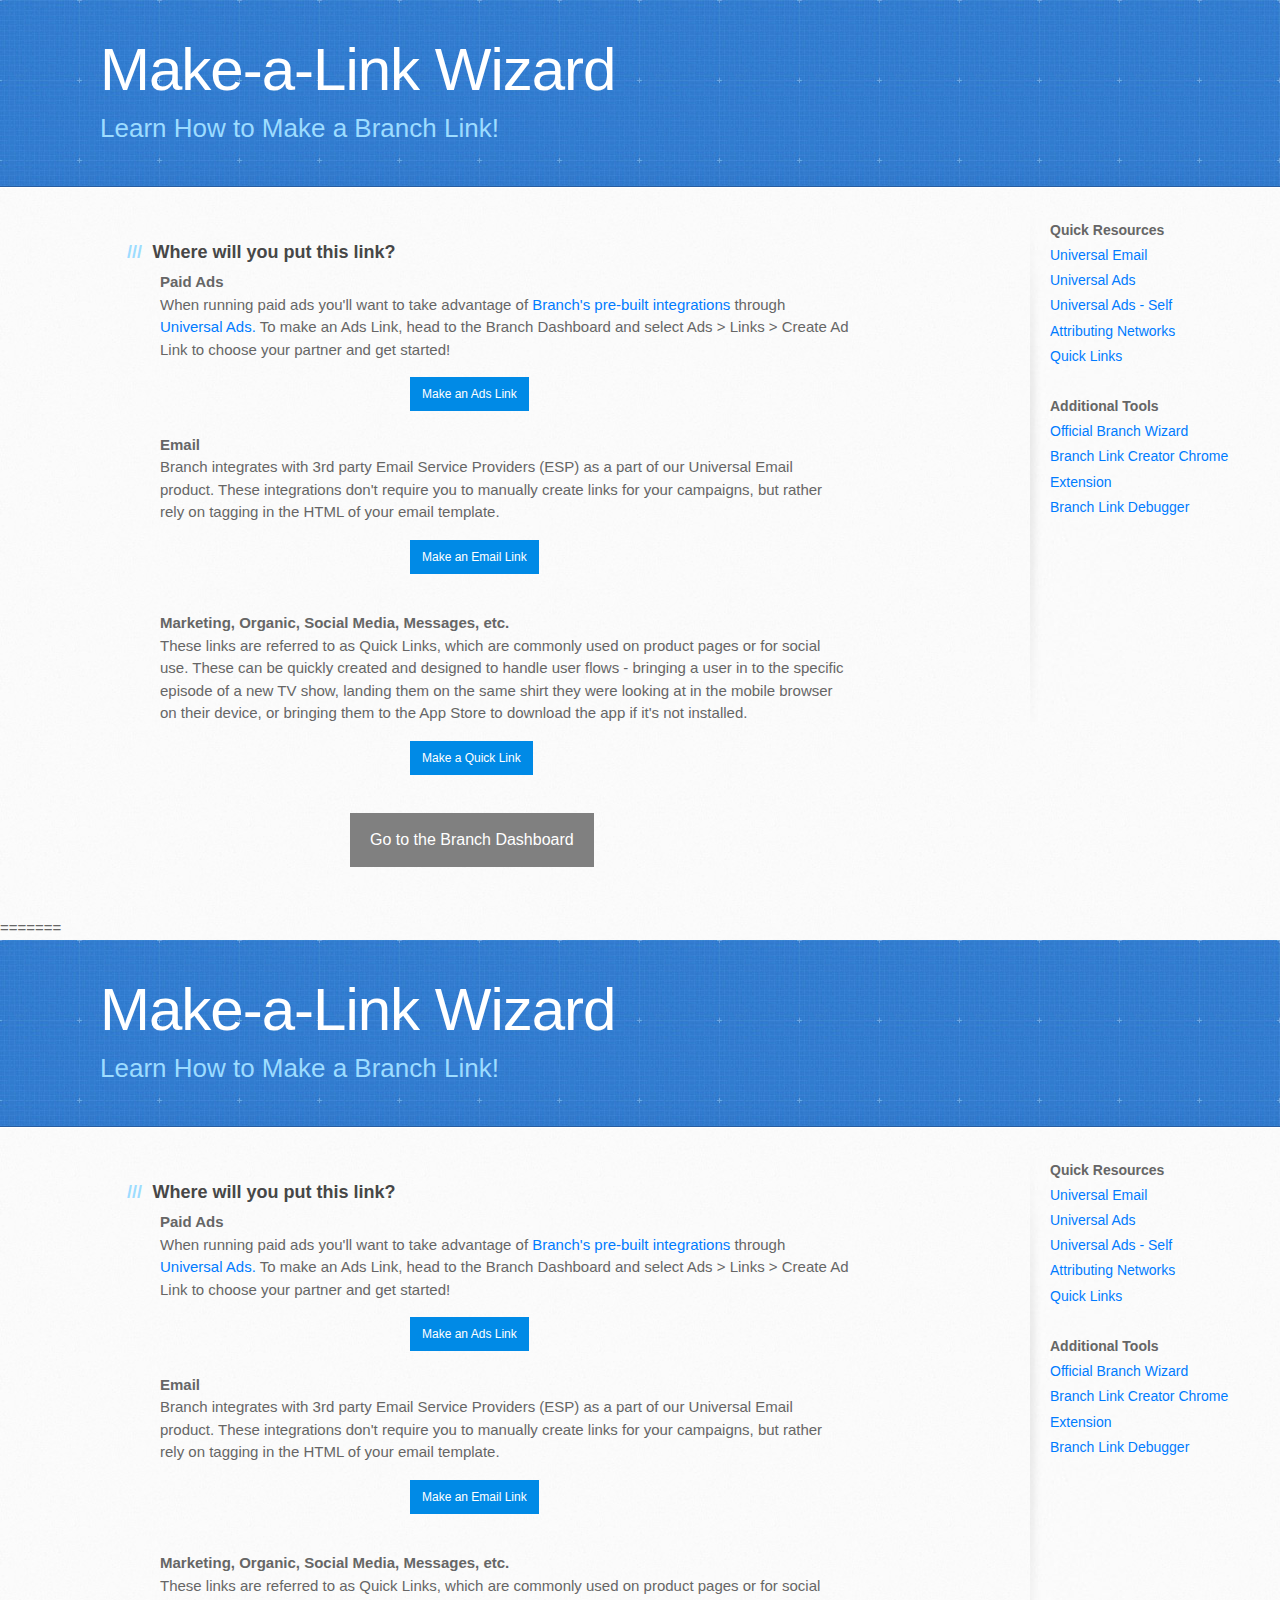
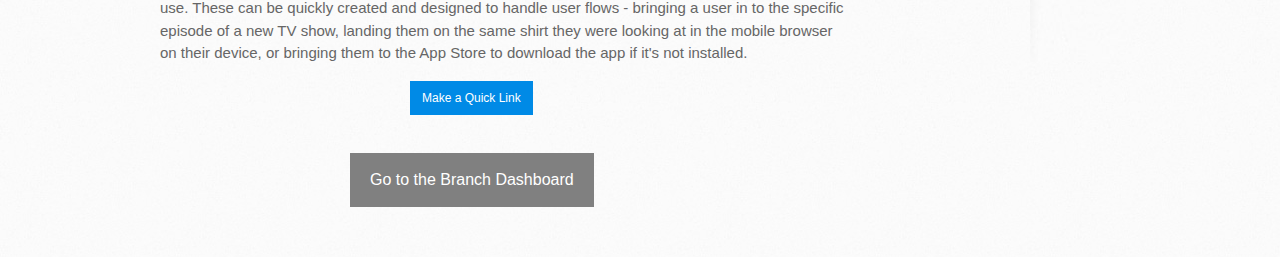
==== commit cc2c9af0: "fixed html" ====
--- a/index.html
+++ b/index.html
@@ -1,147 +1,294 @@
-<!DOCTYPE html>
-<html>
-  <head>
-    <meta charset='utf-8'>
-    <meta http-equiv="X-UA-Compatible" content="chrome=1">
-    <meta name="viewport" content="width=device-width, initial-scale=1, maximum-scale=1">
-    <link href='https://fonts.googleapis.com/css?family=Epilogue' rel='stylesheet' type='text/css'>
-    <link rel="stylesheet" type="text/css" href="stylesheets/stylesheet.css" media="screen">
-    <link rel="stylesheet" type="text/css" href="stylesheets/github-light.css" media="screen">
-    <link rel="stylesheet" type="text/css" href="stylesheets/print.css" media="print">
-    <link rel="stylesheet" type="text/css" href="stylesheets/bootstrap.css">
-    <script src="javascripts/main.js" type="text/javascript" charset="utf-8" async defer></script>
-    <script src="https://code.jquery.com/jquery-3.3.1.slim.min.js" integrity="sha384-q8i/X+965DzO0rT7abK41JStQIAqVgRVzpbzo5smXKp4YfRvH+8abtTE1Pi6jizo" crossorigin="anonymous"></script>
-    <script src="https://cdnjs.cloudflare.com/ajax/libs/popper.js/1.14.7/umd/popper.min.js" integrity="sha384-UO2eT0CpHqdSJQ6hJty5KVphtPhzWj9WO1clHTMGa3JDZwrnQq4sF86dIHNDz0W1" crossorigin="anonymous"></script>
-    <script src="https://stackpath.bootstrapcdn.com/bootstrap/4.3.1/js/bootstrap.min.js" integrity="sha384-JjSmVgyd0p3pXB1rRibZUAYoIIy6OrQ6VrjIEaFf/nJGzIxFDsf4x0xIM+B07jRM" crossorigin="anonymous"></script>
-    <title>Branch - Make a Link</title>
-  </head>
-  <body>
-    <header>
-      <div class="inner">
-        <a href="index.html"></a><h1>Make-a-Link Wizard</h1>
-        <h2>Learn How to Make a Branch Link!</h2>
-      </div>
-    </header>
-    <div id="content-wrapper">
-      <div class="inner clearfix">
-        <section id="main-content">
-          <h3>
-          <a id="welcome-to-github-pages" class="anchor" href="#welcome-to-github-pages" aria-hidden="true"><span aria-hidden="true" class="octicon octicon-link"></span></a>Where will you put this link?</h3>
-          <p>
-            <b>Paid Ads</b>
-            <br>
-            When running paid ads you'll want to take advantage of <a target="_blank" href='https://help.branch.io/using-branch/docs/ad-partners-list'>Branch's pre-built integrations</a> through <a target="_blank" href='https://help.branch.io/using-branch/docs/ads-overview'> Universal Ads. </a> To make an Ads Link, head to the Branch Dashboard and select Ads > Links > Create Ad Link to choose your partner and get started!
-          </p>
-          <a target="_blank" href="https://branch.dashboard.branch.io/ads/partner-management"><button class="buttondesign" type="button"><span>Make an Ads Link</span></button></a>
-          <br><br>
-          <p>
-            <b>Email</b>
-            <br>
-            Branch integrates with 3rd party Email Service Providers (ESP) as a part of our Universal Email product. These integrations don't require you to manually create links for your campaigns, but rather rely on tagging in the HTML of your email template.
-          </p>
-          <p>
-            <button class="buttondesign" data-toggle="collapse" href="#collapseEmail"><span>Make an Email Link</span></button>
-          </p>
-          <div class="collapse" id="collapseEmail">
-            <div class="card card-body">
-              <span><b>Are you using a Branch Universal Email Integration?</b></span>
-              <br>
-              <div class="accordion" id="accordionEmail">
-                <div class="card">
-                  <div class="card-header" id="headingOne">
-                    <button class="btn body" type="button" data-toggle="collapse" data-target="#collapseOne" aria-expanded="true" aria-controls="collapseOne">
-                    Yes - My ESP has an integration with Branch
-                    </button>
-                  </div>
-                  <div id="collapseOne" class="collapse" aria-labelledby="headingOne" data-parent="#accordionEmail">
-                    <div class="card-body">
-                      Check and see if your <a target="_blank" href="https://help.branch.io/using-branch/docs/email-partners-list">ESP</a> is integrated with Branch, then you can refer to Branch's docs for your ESP's <a target="_blank" href="https://help.branch.io/using-branch/docs/universal-email-integration-guide">setup and requirements.</a><br><br>
-                      If you've already configured your ESP with Branch, head to the Dashboard to manage the integration or use Branch's docs to learn how to tag your email links.
-                    </div>
-                    <div>
-                      <a target="_blank" href="https://branch.dashboard.branch.io">
-                        <button class="buttondesign" type="button">
-                        Go to Branch Dashboard
-                        </button>
-                      </a>
-                      <br><br>
-                      <a target="_blank" href="https://help.branch.io/using-branch/docs/universal-email-integration-guide#section-7-start-sending-emails-with-flagged-links">
-                        <button id="adjust" class="buttondesign" type="button">
-                        Learn to tag Email links
-                        </button>
-                      </a>
-                      <br><br>
-                    </div>
-                  </div>
-                </div>
-                <div class="card">
-                  <div class="card-header" id="headingTwo">
-                    <button class="btn" type="button" data-toggle="collapse" data-target="#collapseTwo" aria-expanded="false" aria-controls="collapseTwo">
-                    No - I won't be using the Universal Email Integration
-                    </button>
-                  </div>
-                  <div id="collapseTwo" class="collapse" aria-labelledby="headingTwo" data-parent="#accordionEmail">
-                    <div class="card-body">
-                      <p>Using Branch Quick Links in email campaigns is not a supported use case. Branch recommends using our pre-built integrations with 3rd party Email Service Providers (ESP) as a part of our <a target="_blank" href="https://help.branch.io/using-branch/docs/branch-universal-email"> Universal Email </a> product.<br><br>
-                      Should you wish to continue using a Quick Link, you'll need to turn off Click-Tracking on the ESP's side in order for Branch links to function as expected.
-                    Always be sure to test Quick Links in Email to ensure proper functionality.</p>
-                    <p><b>Please acknowledge that you wish to proceed with an unsupported use case.</b></p>
-                    <a target="_blank" href="quick-links-1.html">
-                      <button class="buttondesign" type="button">
-                      I acknowledge
-                      </button>
-                    </a>
-                  </div>
-                </div>
-              </div>
-              <div class="card">
-                <div class="card-header" id="headingThree">
-                  <button class="btn" type="button" data-toggle="collapse" data-target="#collapseThree" aria-expanded="true" aria-controls="collapseThree">
-                  I'm not sure - how can I tell?
-                  </button>
-                </div>
-                <div id="collapseThree" class="collapse" aria-labelledby="headingThree" data-parent="#accordionEmail">
-                  <div class="card-body">
-                    You can find all of our ESPs in our <a target="_blank" href="https://help.branch.io/using-branch/docs/email-partners-list"> docs</a>. Here's a short list of some popular ones:
-                    <br><br>
-                    <ul class="list-group">
-                      <li class="list-group-item"><a target="_blank" href="https://help.branch.io/using-branch/docs/salesforce-open-web-default">Salesforce (Web Default)</a></li>
-                      <li class="list-group-item"><a target="_blank" href="https://help.branch.io/using-branch/docs/salesforce-open-app-default">Salesforce (App Default)</a></li>
-                      <li class="list-group-item"><a target="_blank" href="https://help.branch.io/using-branch/docs/iterable-1">Iterable</a></li>
-                      <li class="list-group-item"><a target="_blank" href="https://help.branch.io/using-branch/docs/braze-sengrid">Braze | Sendgrid</a></li>
-                      <li class="list-group-item"><a target="_blank" href="https://help.branch.io/using-branch/docs/adobe-campaign-classic-1">Adobe Campaign Classic</a></li>
-                    </ul>
-                  </div>
-                </div>
-              </div>
-            </div>
-          </div>
-        </div>
-        <br>
-        <p>
-          <b>Marketing, Organic, Social Media, Messages, etc.</b>
-          <br>
-          These links are referred to as Quick Links, which are commonly used on product pages or for social use. These can be quickly created and designed to handle user flows - bringing a user in to the specific episode of a new TV show, landing them on the same shirt they were looking at in the mobile browser on their device, or bringing them to the App Store to download the app if it's not installed.
-        </p>
-        <button class="buttondesign" type="button" id="next()" onclick="next()"><span>Make a Quick Link</span></button>
-        <br><br>
-        <p></p>
-        <a target="_blank" href="https://branch.dashboard.branch.io"><button class="buttondesign dashboard" type="button"><span>Go to the Branch Dashboard</span></button></a>
-      </section>
-      <aside id="sidebar">
-        <strong>Quick Resources</strong><br>
-        <a target="_blank" href="https://help.branch.io/using-branch/docs/branch-universal-email">Universal Email</a><br>
-        <a target="_blank" href="https://help.branch.io/using-branch/docs/ads-overview">Universal Ads</a><br>
-        <a target="_blank" href="https://help.branch.io/using-branch/docs/self-attributing-networks-sans">Universal Ads - Self Attributing Networks</a><br>
-        <a target="_blank" href="https://help.branch.io/using-branch/docs/create-quick-links">Quick Links</a>
-        <br><br>
-        <strong>Additional Tools</strong><br>
-        <a target="_blank" href="https://wizard.docs.branch.io">Official Branch Wizard</a><br>
-        <a target="_blank" href="https://help.branch.io/using-branch/docs/create-quick-links#section-creating-quick-links-via-branch-web-extension">Branch Link Creator Chrome Extension</a><br>
-        <a target="_blank" href="http://link-creator.herokuapp.com/links/email-debugger">Branch Link Debugger</a>
-      </aside>
-    </div>
-  </div>
-  
-</body>
+<!DOCTYPE html>
+<html>
+  <head>
+    <meta charset='utf-8'>
+    <meta http-equiv="X-UA-Compatible" content="chrome=1">
+    <meta name="viewport" content="width=device-width, initial-scale=1, maximum-scale=1">
+    <link href='https://fonts.googleapis.com/css?family=Epilogue' rel='stylesheet' type='text/css'>
+    <link rel="stylesheet" type="text/css" href="stylesheets/stylesheet.css" media="screen">
+    <link rel="stylesheet" type="text/css" href="stylesheets/github-light.css" media="screen">
+    <link rel="stylesheet" type="text/css" href="stylesheets/print.css" media="print">
+    <link rel="stylesheet" type="text/css" href="stylesheets/bootstrap.css">
+    <script src="javascripts/main.js" type="text/javascript" charset="utf-8" async defer></script>
+    <script src="https://code.jquery.com/jquery-3.3.1.slim.min.js" integrity="sha384-q8i/X+965DzO0rT7abK41JStQIAqVgRVzpbzo5smXKp4YfRvH+8abtTE1Pi6jizo" crossorigin="anonymous"></script>
+    <script src="https://cdnjs.cloudflare.com/ajax/libs/popper.js/1.14.7/umd/popper.min.js" integrity="sha384-UO2eT0CpHqdSJQ6hJty5KVphtPhzWj9WO1clHTMGa3JDZwrnQq4sF86dIHNDz0W1" crossorigin="anonymous"></script>
+    <script src="https://stackpath.bootstrapcdn.com/bootstrap/4.3.1/js/bootstrap.min.js" integrity="sha384-JjSmVgyd0p3pXB1rRibZUAYoIIy6OrQ6VrjIEaFf/nJGzIxFDsf4x0xIM+B07jRM" crossorigin="anonymous"></script>
+    <title>Branch - Make a Link</title>
+  </head>
+  <body>
+    <header>
+      <div class="inner">
+        <a href="index.html"></a><h1>Make-a-Link Wizard</h1>
+        <h2>Learn How to Make a Branch Link!</h2>
+      </div>
+    </header>
+    <div id="content-wrapper">
+      <div class="inner clearfix">
+        <section id="main-content">
+          <h3>
+          <a id="welcome-to-github-pages" class="anchor" href="#welcome-to-github-pages" aria-hidden="true"><span aria-hidden="true" class="octicon octicon-link"></span></a>Where will you put this link?</h3>
+          <p>
+            <b>Paid Ads</b>
+            <br>
+            When running paid ads you'll want to take advantage of <a target="_blank" href='https://help.branch.io/using-branch/docs/ad-partners-list'>Branch's pre-built integrations</a> through <a target="_blank" href='https://help.branch.io/using-branch/docs/ads-overview'> Universal Ads. </a> To make an Ads Link, head to the Branch Dashboard and select Ads > Links > Create Ad Link to choose your partner and get started!
+          </p>
+          <a target="_blank" href="https://branch.dashboard.branch.io/ads/partner-management"><button class="buttondesign" type="button"><span>Make an Ads Link</span></button></a>
+          <br><br>
+          <p>
+            <b>Email</b>
+            <br>
+            Branch integrates with 3rd party Email Service Providers (ESP) as a part of our Universal Email product. These integrations don't require you to manually create links for your campaigns, but rather rely on tagging in the HTML of your email template.
+          </p>
+          <p>
+            <button class="buttondesign" data-toggle="collapse" href="#collapseEmail"><span>Make an Email Link</span></button>
+          </p>
+          <div class="collapse" id="collapseEmail">
+            <div class="card card-body">
+              <span><b>Are you using a Branch Universal Email Integration?</b></span>
+              <br>
+              <div class="accordion" id="accordionEmail">
+                <div class="card">
+                  <div class="card-header" id="headingOne">
+                    <button class="btn body" type="button" data-toggle="collapse" data-target="#collapseOne" aria-expanded="true" aria-controls="collapseOne">
+                    Yes - My ESP has an integration with Branch
+                    </button>
+                  </div>
+                  <div id="collapseOne" class="collapse" aria-labelledby="headingOne" data-parent="#accordionEmail">
+                    <div class="card-body">
+                      Check and see if your <a target="_blank" href="https://help.branch.io/using-branch/docs/email-partners-list">ESP</a> is integrated with Branch, then you can refer to Branch's docs for your ESP's <a target="_blank" href="https://help.branch.io/using-branch/docs/universal-email-integration-guide">setup and requirements.</a><br><br>
+                      If you've already configured your ESP with Branch, head to the Dashboard to manage the integration or use Branch's docs to learn how to tag your email links.
+                    </div>
+                    <div>
+                      <a target="_blank" href="https://branch.dashboard.branch.io">
+                        <button class="buttondesign" type="button">
+                        Go to Branch Dashboard
+                        </button>
+                      </a>
+                      <br><br>
+                      <a target="_blank" href="https://help.branch.io/using-branch/docs/universal-email-integration-guide#section-7-start-sending-emails-with-flagged-links">
+                        <button id="adjust" class="buttondesign" type="button">
+                        Learn to tag Email links
+                        </button>
+                      </a>
+                      <br><br>
+                    </div>
+                  </div>
+                </div>
+                <div class="card">
+                  <div class="card-header" id="headingTwo">
+                    <button class="btn" type="button" data-toggle="collapse" data-target="#collapseTwo" aria-expanded="false" aria-controls="collapseTwo">
+                    No - I won't be using the Universal Email Integration
+                    </button>
+                  </div>
+                  <div id="collapseTwo" class="collapse" aria-labelledby="headingTwo" data-parent="#accordionEmail">
+                    <div class="card-body">
+                      <p>Using Branch Quick Links in email campaigns is not a supported use case. Branch recommends using our pre-built integrations with 3rd party Email Service Providers (ESP) as a part of our <a target="_blank" href="https://help.branch.io/using-branch/docs/branch-universal-email"> Universal Email </a> product.<br><br>
+                      Should you wish to continue using a Quick Link, you'll need to turn off Click-Tracking on the ESP's side in order for Branch links to function as expected.
+                    Always be sure to test Quick Links in Email to ensure proper functionality.</p>
+                    <p><b>Please acknowledge that you wish to proceed with an unsupported use case.</b></p>
+                    <a target="_blank" href="quick-links-1.html">
+                      <button class="buttondesign" type="button">
+                      I acknowledge
+                      </button>
+                    </a>
+                  </div>
+                </div>
+              </div>
+              <div class="card">
+                <div class="card-header" id="headingThree">
+                  <button class="btn" type="button" data-toggle="collapse" data-target="#collapseThree" aria-expanded="true" aria-controls="collapseThree">
+                  I'm not sure - how can I tell?
+                  </button>
+                </div>
+                <div id="collapseThree" class="collapse" aria-labelledby="headingThree" data-parent="#accordionEmail">
+                  <div class="card-body">
+                    You can find all of our ESPs in our <a target="_blank" href="https://help.branch.io/using-branch/docs/email-partners-list"> docs</a>. Here's a short list of some popular ones:
+                    <br><br>
+                    <ul class="list-group">
+                      <li class="list-group-item"><a target="_blank" href="https://help.branch.io/using-branch/docs/salesforce-open-web-default">Salesforce (Web Default)</a></li>
+                      <li class="list-group-item"><a target="_blank" href="https://help.branch.io/using-branch/docs/salesforce-open-app-default">Salesforce (App Default)</a></li>
+                      <li class="list-group-item"><a target="_blank" href="https://help.branch.io/using-branch/docs/iterable-1">Iterable</a></li>
+                      <li class="list-group-item"><a target="_blank" href="https://help.branch.io/using-branch/docs/braze-sengrid">Braze | Sendgrid</a></li>
+                      <li class="list-group-item"><a target="_blank" href="https://help.branch.io/using-branch/docs/adobe-campaign-classic-1">Adobe Campaign Classic</a></li>
+                    </ul>
+                  </div>
+                </div>
+              </div>
+            </div>
+          </div>
+        </div>
+        <br>
+        <p>
+          <b>Marketing, Organic, Social Media, Messages, etc.</b>
+          <br>
+          These links are referred to as Quick Links, which are commonly used on product pages or for social use. These can be quickly created and designed to handle user flows - bringing a user in to the specific episode of a new TV show, landing them on the same shirt they were looking at in the mobile browser on their device, or bringing them to the App Store to download the app if it's not installed.
+        </p>
+        <button class="buttondesign" type="button" id="next()" onclick="next()"><span>Make a Quick Link</span></button>
+        <br><br>
+        <p></p>
+        <a target="_blank" href="https://branch.dashboard.branch.io"><button class="buttondesign dashboard" type="button"><span>Go to the Branch Dashboard</span></button></a>
+      </section>
+      <aside id="sidebar">
+        <strong>Quick Resources</strong><br>
+        <a target="_blank" href="https://help.branch.io/using-branch/docs/branch-universal-email">Universal Email</a><br>
+        <a target="_blank" href="https://help.branch.io/using-branch/docs/ads-overview">Universal Ads</a><br>
+        <a target="_blank" href="https://help.branch.io/using-branch/docs/self-attributing-networks-sans">Universal Ads - Self Attributing Networks</a><br>
+        <a target="_blank" href="https://help.branch.io/using-branch/docs/create-quick-links">Quick Links</a>
+        <br><br>
+        <strong>Additional Tools</strong><br>
+        <a target="_blank" href="https://wizard.docs.branch.io">Official Branch Wizard</a><br>
+        <a target="_blank" href="https://help.branch.io/using-branch/docs/create-quick-links#section-creating-quick-links-via-branch-web-extension">Branch Link Creator Chrome Extension</a><br>
+        <a target="_blank" href="http://link-creator.herokuapp.com/links/email-debugger">Branch Link Debugger</a>
+      </aside>
+    </div>
+  </div>
+  
+</body>
+=======
+<!DOCTYPE html>
+<html>
+  <head>
+    <meta charset='utf-8'>
+    <meta http-equiv="X-UA-Compatible" content="chrome=1">
+    <meta name="viewport" content="width=device-width, initial-scale=1, maximum-scale=1">
+    <link href='https://fonts.googleapis.com/css?family=Epilogue' rel='stylesheet' type='text/css'>
+    <link rel="stylesheet" type="text/css" href="stylesheets/stylesheet.css" media="screen">
+    <link rel="stylesheet" type="text/css" href="stylesheets/github-light.css" media="screen">
+    <link rel="stylesheet" type="text/css" href="stylesheets/print.css" media="print">
+    <link rel="stylesheet" type="text/css" href="stylesheets/bootstrap.css">
+    <script src="javascripts/main.js" type="text/javascript" charset="utf-8" async defer></script>
+    <script src="https://code.jquery.com/jquery-3.3.1.slim.min.js" integrity="sha384-q8i/X+965DzO0rT7abK41JStQIAqVgRVzpbzo5smXKp4YfRvH+8abtTE1Pi6jizo" crossorigin="anonymous"></script>
+    <script src="https://cdnjs.cloudflare.com/ajax/libs/popper.js/1.14.7/umd/popper.min.js" integrity="sha384-UO2eT0CpHqdSJQ6hJty5KVphtPhzWj9WO1clHTMGa3JDZwrnQq4sF86dIHNDz0W1" crossorigin="anonymous"></script>
+    <script src="https://stackpath.bootstrapcdn.com/bootstrap/4.3.1/js/bootstrap.min.js" integrity="sha384-JjSmVgyd0p3pXB1rRibZUAYoIIy6OrQ6VrjIEaFf/nJGzIxFDsf4x0xIM+B07jRM" crossorigin="anonymous"></script>
+    <title>Branch - Make a Link</title>
+  </head>
+  <body>
+    <header>
+      <div class="inner">
+        <a href="index.html"></a><h1>Make-a-Link Wizard</h1>
+        <h2>Learn How to Make a Branch Link!</h2>
+      </div>
+    </header>
+    <div id="content-wrapper">
+      <div class="inner clearfix">
+        <section id="main-content">
+          <h3>
+          <a id="welcome-to-github-pages" class="anchor" href="#welcome-to-github-pages" aria-hidden="true"><span aria-hidden="true" class="octicon octicon-link"></span></a>Where will you put this link?</h3>
+          <p>
+            <b>Paid Ads</b>
+            <br>
+            When running paid ads you'll want to take advantage of <a target="_blank" href='https://help.branch.io/using-branch/docs/ad-partners-list'>Branch's pre-built integrations</a> through <a target="_blank" href='https://help.branch.io/using-branch/docs/ads-overview'> Universal Ads. </a> To make an Ads Link, head to the Branch Dashboard and select Ads > Links > Create Ad Link to choose your partner and get started!
+          </p>
+          <a target="_blank" href="https://branch.dashboard.branch.io/ads/partner-management"><button class="buttondesign" type="button"><span>Make an Ads Link</span></button></a>
+          <br><br>
+          <p>
+            <b>Email</b>
+            <br>
+            Branch integrates with 3rd party Email Service Providers (ESP) as a part of our Universal Email product. These integrations don't require you to manually create links for your campaigns, but rather rely on tagging in the HTML of your email template.
+          </p>
+          <p>
+            <button class="buttondesign" data-toggle="collapse" href="#collapseEmail"><span>Make an Email Link</span></button>
+          </p>
+          <div class="collapse" id="collapseEmail">
+            <div class="card card-body">
+              <span><b>Are you using a Branch Universal Email Integration?</b></span>
+              <br>
+              <div class="accordion" id="accordionEmail">
+                <div class="card">
+                  <div class="card-header" id="headingOne">
+                    <button class="btn body" type="button" data-toggle="collapse" data-target="#collapseOne" aria-expanded="true" aria-controls="collapseOne">
+                    Yes - My ESP has an integration with Branch
+                    </button>
+                  </div>
+                  <div id="collapseOne" class="collapse" aria-labelledby="headingOne" data-parent="#accordionEmail">
+                    <div class="card-body">
+                      Check and see if your <a target="_blank" href="https://help.branch.io/using-branch/docs/email-partners-list">ESP</a> is integrated with Branch, then you can refer to Branch's docs for your ESP's <a target="_blank" href="https://help.branch.io/using-branch/docs/universal-email-integration-guide">setup and requirements.</a><br><br>
+                      If you've already configured your ESP with Branch, head to the Dashboard to manage the integration or use Branch's docs to learn how to tag your email links.
+                    </div>
+                    <div>
+                      <a target="_blank" href="https://branch.dashboard.branch.io">
+                        <button class="buttondesign" type="button">
+                        Go to Branch Dashboard
+                        </button>
+                      </a>
+                      <br><br>
+                      <a target="_blank" href="https://help.branch.io/using-branch/docs/universal-email-integration-guide#section-7-start-sending-emails-with-flagged-links">
+                        <button id="adjust" class="buttondesign" type="button">
+                        Learn to tag Email links
+                        </button>
+                      </a>
+                      <br><br>
+                    </div>
+                  </div>
+                </div>
+                <div class="card">
+                  <div class="card-header" id="headingTwo">
+                    <button class="btn" type="button" data-toggle="collapse" data-target="#collapseTwo" aria-expanded="false" aria-controls="collapseTwo">
+                    No - I won't be using the Universal Email Integration
+                    </button>
+                  </div>
+                  <div id="collapseTwo" class="collapse" aria-labelledby="headingTwo" data-parent="#accordionEmail">
+                    <div class="card-body">
+                      <p>Using Branch Quick Links in email campaigns is not a supported use case. Branch recommends using our pre-built integrations with 3rd party Email Service Providers (ESP) as a part of our <a target="_blank" href="https://help.branch.io/using-branch/docs/branch-universal-email"> Universal Email </a> product.<br><br>
+                      Should you wish to continue using a Quick Link, you'll need to turn off Click-Tracking on the ESP's side in order for Branch links to function as expected.
+                    Always be sure to test Quick Links in Email to ensure proper functionality.</p>
+                    <p><b>Please acknowledge that you wish to proceed with an unsupported use case.</b></p>
+                    <a target="_blank" href="quick-links-1.html">
+                      <button class="buttondesign" type="button">
+                      I acknowledge
+                      </button>
+                    </a>
+                  </div>
+                </div>
+              </div>
+              <div class="card">
+                <div class="card-header" id="headingThree">
+                  <button class="btn" type="button" data-toggle="collapse" data-target="#collapseThree" aria-expanded="true" aria-controls="collapseThree">
+                  I'm not sure - how can I tell?
+                  </button>
+                </div>
+                <div id="collapseThree" class="collapse" aria-labelledby="headingThree" data-parent="#accordionEmail">
+                  <div class="card-body">
+                    You can find all of our ESPs in our <a target="_blank" href="https://help.branch.io/using-branch/docs/email-partners-list"> docs</a>. Here's a short list of some popular ones:
+                    <br><br>
+                    <ul class="list-group">
+                      <li class="list-group-item"><a target="_blank" href="https://help.branch.io/using-branch/docs/salesforce-open-web-default">Salesforce (Web Default)</a></li>
+                      <li class="list-group-item"><a target="_blank" href="https://help.branch.io/using-branch/docs/salesforce-open-app-default">Salesforce (App Default)</a></li>
+                      <li class="list-group-item"><a target="_blank" href="https://help.branch.io/using-branch/docs/iterable-1">Iterable</a></li>
+                      <li class="list-group-item"><a target="_blank" href="https://help.branch.io/using-branch/docs/braze-sengrid">Braze | Sendgrid</a></li>
+                      <li class="list-group-item"><a target="_blank" href="https://help.branch.io/using-branch/docs/adobe-campaign-classic-1">Adobe Campaign Classic</a></li>
+                    </ul>
+                  </div>
+                </div>
+              </div>
+            </div>
+          </div>
+        </div>
+        <br>
+        <p>
+          <b>Marketing, Organic, Social Media, Messages, etc.</b>
+          <br>
+          These links are referred to as Quick Links, which are commonly used on product pages or for social use. These can be quickly created and designed to handle user flows - bringing a user in to the specific episode of a new TV show, landing them on the same shirt they were looking at in the mobile browser on their device, or bringing them to the App Store to download the app if it's not installed.
+        </p>
+        <button class="buttondesign" type="button" id="next()" onclick="next()"><span>Make a Quick Link</span></button>
+        <br><br>
+        <p></p>
+        <a target="_blank" href="https://branch.dashboard.branch.io"><button class="buttondesign dashboard" type="button"><span>Go to the Branch Dashboard</span></button></a>
+      </section>
+      <aside id="sidebar">
+        <strong>Quick Resources</strong><br>
+        <a target="_blank" href="https://help.branch.io/using-branch/docs/branch-universal-email">Universal Email</a><br>
+        <a target="_blank" href="https://help.branch.io/using-branch/docs/ads-overview">Universal Ads</a><br>
+        <a target="_blank" href="https://help.branch.io/using-branch/docs/self-attributing-networks-sans">Universal Ads - Self Attributing Networks</a><br>
+        <a target="_blank" href="https://help.branch.io/using-branch/docs/create-quick-links">Quick Links</a>
+        <br><br>
+        <strong>Additional Tools</strong><br>
+        <a target="_blank" href="https://wizard.docs.branch.io">Official Branch Wizard</a><br>
+        <a target="_blank" href="https://help.branch.io/using-branch/docs/create-quick-links#section-creating-quick-links-via-branch-web-extension">Branch Link Creator Chrome Extension</a><br>
+        <a target="_blank" href="http://link-creator.herokuapp.com/links/email-debugger">Branch Link Debugger</a>
+      </aside>
+    </div>
+  </div>
+  
+</body>
 </html>--- a/stylesheets/stylesheet.css
+++ b/stylesheets/stylesheet.css
@@ -5,6 +5,77 @@
  * 2. Prevent iOS text size adjust after orientation change, without disabling
  *    user zoom.
  */
+
+$primary = #225CFF
+$gray = #C8CCD4
+
+body
+  font-family: "Roboto", sans-serif
+
+.radio
+  position: relative
+  cursor: pointer
+  line-height: 20px
+  font-size: 14px
+  margin: 15px
+  .label
+    position: relative
+    display: block
+    float: left
+    margin-right: 10px
+    width: 20px
+    height: 20px
+    border: 2px solid $gray
+    border-radius: 100%
+    -webkit-tap-highlight-color: transparent
+    &:after
+      content: ''
+      position: absolute
+      top 3px
+      left 3px
+      width 10px
+      height 10px
+      border-radius 100%
+      background $primary
+      transform scale(0)
+      transition all .2s ease
+      opacity .08
+      pointer-events: none
+  &:hover
+    .label:after
+      transform scale(3.6)
+    
+  
+input[type="radio"]:checked + .label
+  border-color $primary
+  &:after
+    transform scale(1)
+    transition all .2s cubic-bezier(.35,.9,.4,.9)
+    opacity 1
+
+.cntr
+  position absolute
+  top calc(50% - 10px)
+  left 0
+  width 100%
+  text-align center
+
+.hidden
+  display none
+  
+//dribbble 
+.credit
+  position: fixed
+  right: 20px
+  bottom: 20px
+  transition: all .2s ease
+  -webkit-user-select: none
+  user-select: none
+  opacity: .6
+  img
+    width: 72px
+  &:hover
+    transform: scale(.95)     
 
 html {
   font-family: sans-serif; /* 1 */
@@ -259,6 +330,14 @@
   font-style: italic;
   font-size: 12px;
  }
+
+ #viewData {
+    display: block;
+    text-align: center;
+    line-height: 150%;
+    background-color: #ff9966;
+    transition: color 0.15s ease-in-out, background-color 0.15s ease-in-out, border-color 0.15s ease-in-out, box-shadow 0.15s ease-in-out;
+}
 
  .next {
   position: relative;
--- a/stylesheets/stylesheet.css
+++ b/stylesheets/stylesheet.css
@@ -5,6 +5,77 @@
  * 2. Prevent iOS text size adjust after orientation change, without disabling
  *    user zoom.
  */
+
+$primary = #225CFF
+$gray = #C8CCD4
+
+body
+  font-family: "Roboto", sans-serif
+
+.radio
+  position: relative
+  cursor: pointer
+  line-height: 20px
+  font-size: 14px
+  margin: 15px
+  .label
+    position: relative
+    display: block
+    float: left
+    margin-right: 10px
+    width: 20px
+    height: 20px
+    border: 2px solid $gray
+    border-radius: 100%
+    -webkit-tap-highlight-color: transparent
+    &:after
+      content: ''
+      position: absolute
+      top 3px
+      left 3px
+      width 10px
+      height 10px
+      border-radius 100%
+      background $primary
+      transform scale(0)
+      transition all .2s ease
+      opacity .08
+      pointer-events: none
+  &:hover
+    .label:after
+      transform scale(3.6)
+    
+  
+input[type="radio"]:checked + .label
+  border-color $primary
+  &:after
+    transform scale(1)
+    transition all .2s cubic-bezier(.35,.9,.4,.9)
+    opacity 1
+
+.cntr
+  position absolute
+  top calc(50% - 10px)
+  left 0
+  width 100%
+  text-align center
+
+.hidden
+  display none
+  
+//dribbble 
+.credit
+  position: fixed
+  right: 20px
+  bottom: 20px
+  transition: all .2s ease
+  -webkit-user-select: none
+  user-select: none
+  opacity: .6
+  img
+    width: 72px
+  &:hover
+    transform: scale(.95)     
 
 html {
   font-family: sans-serif; /* 1 */
@@ -259,6 +330,14 @@
   font-style: italic;
   font-size: 12px;
  }
+
+ #viewData {
+    display: block;
+    text-align: center;
+    line-height: 150%;
+    background-color: #ff9966;
+    transition: color 0.15s ease-in-out, background-color 0.15s ease-in-out, border-color 0.15s ease-in-out, box-shadow 0.15s ease-in-out;
+}
 
  .next {
   position: relative;
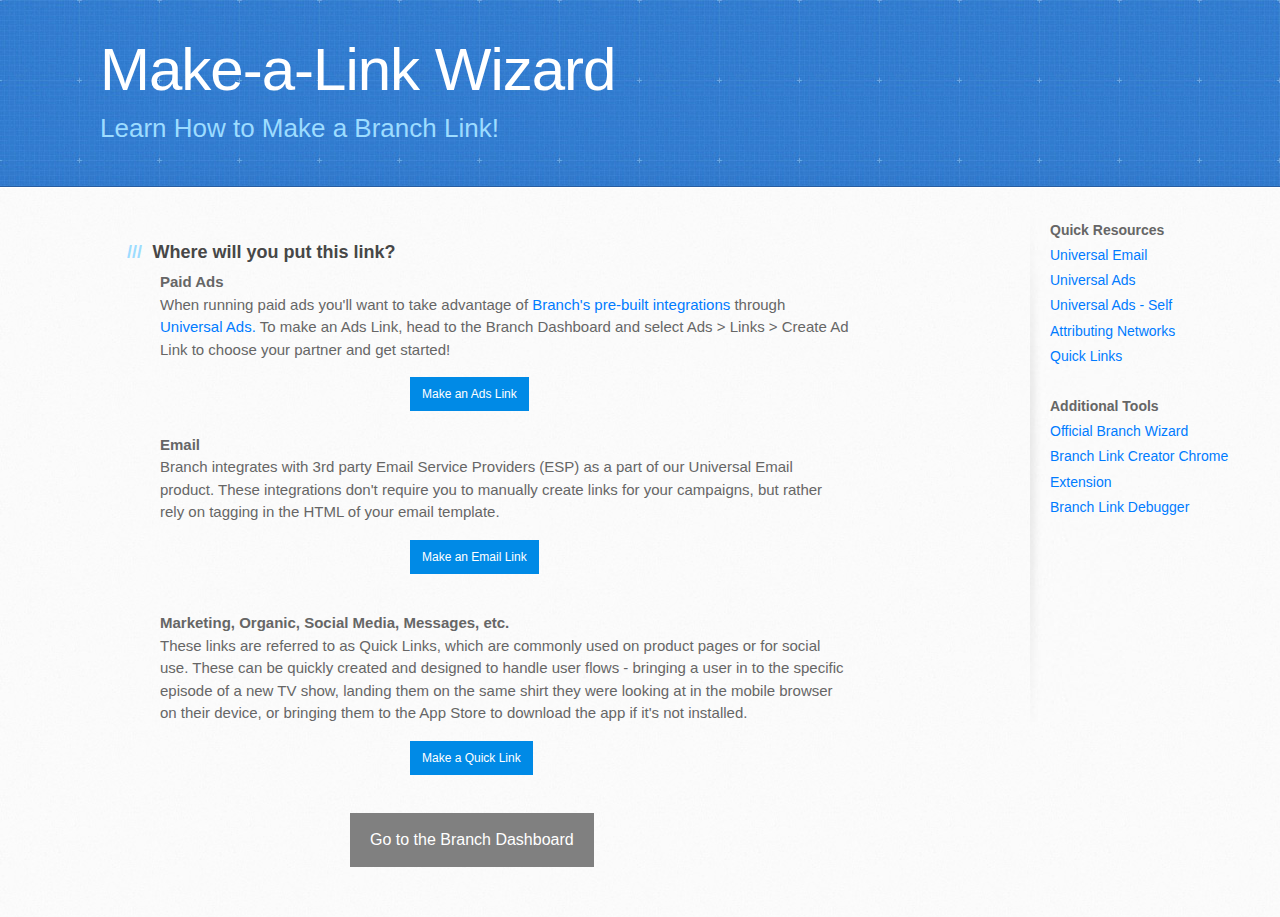
==== commit 4c5676ae: "fixed html again" ====
--- a/index.html
+++ b/index.html
@@ -1,150 +1,3 @@
-<!DOCTYPE html>
-<html>
-  <head>
-    <meta charset='utf-8'>
-    <meta http-equiv="X-UA-Compatible" content="chrome=1">
-    <meta name="viewport" content="width=device-width, initial-scale=1, maximum-scale=1">
-    <link href='https://fonts.googleapis.com/css?family=Epilogue' rel='stylesheet' type='text/css'>
-    <link rel="stylesheet" type="text/css" href="stylesheets/stylesheet.css" media="screen">
-    <link rel="stylesheet" type="text/css" href="stylesheets/github-light.css" media="screen">
-    <link rel="stylesheet" type="text/css" href="stylesheets/print.css" media="print">
-    <link rel="stylesheet" type="text/css" href="stylesheets/bootstrap.css">
-    <script src="javascripts/main.js" type="text/javascript" charset="utf-8" async defer></script>
-    <script src="https://code.jquery.com/jquery-3.3.1.slim.min.js" integrity="sha384-q8i/X+965DzO0rT7abK41JStQIAqVgRVzpbzo5smXKp4YfRvH+8abtTE1Pi6jizo" crossorigin="anonymous"></script>
-    <script src="https://cdnjs.cloudflare.com/ajax/libs/popper.js/1.14.7/umd/popper.min.js" integrity="sha384-UO2eT0CpHqdSJQ6hJty5KVphtPhzWj9WO1clHTMGa3JDZwrnQq4sF86dIHNDz0W1" crossorigin="anonymous"></script>
-    <script src="https://stackpath.bootstrapcdn.com/bootstrap/4.3.1/js/bootstrap.min.js" integrity="sha384-JjSmVgyd0p3pXB1rRibZUAYoIIy6OrQ6VrjIEaFf/nJGzIxFDsf4x0xIM+B07jRM" crossorigin="anonymous"></script>
-    <title>Branch - Make a Link</title>
-  </head>
-  <body>
-    <header>
-      <div class="inner">
-        <a href="index.html"></a><h1>Make-a-Link Wizard</h1>
-        <h2>Learn How to Make a Branch Link!</h2>
-      </div>
-    </header>
-    <div id="content-wrapper">
-      <div class="inner clearfix">
-        <section id="main-content">
-          <h3>
-          <a id="welcome-to-github-pages" class="anchor" href="#welcome-to-github-pages" aria-hidden="true"><span aria-hidden="true" class="octicon octicon-link"></span></a>Where will you put this link?</h3>
-          <p>
-            <b>Paid Ads</b>
-            <br>
-            When running paid ads you'll want to take advantage of <a target="_blank" href='https://help.branch.io/using-branch/docs/ad-partners-list'>Branch's pre-built integrations</a> through <a target="_blank" href='https://help.branch.io/using-branch/docs/ads-overview'> Universal Ads. </a> To make an Ads Link, head to the Branch Dashboard and select Ads > Links > Create Ad Link to choose your partner and get started!
-          </p>
-          <a target="_blank" href="https://branch.dashboard.branch.io/ads/partner-management"><button class="buttondesign" type="button"><span>Make an Ads Link</span></button></a>
-          <br><br>
-          <p>
-            <b>Email</b>
-            <br>
-            Branch integrates with 3rd party Email Service Providers (ESP) as a part of our Universal Email product. These integrations don't require you to manually create links for your campaigns, but rather rely on tagging in the HTML of your email template.
-          </p>
-          <p>
-            <button class="buttondesign" data-toggle="collapse" href="#collapseEmail"><span>Make an Email Link</span></button>
-          </p>
-          <div class="collapse" id="collapseEmail">
-            <div class="card card-body">
-              <span><b>Are you using a Branch Universal Email Integration?</b></span>
-              <br>
-              <div class="accordion" id="accordionEmail">
-                <div class="card">
-                  <div class="card-header" id="headingOne">
-                    <button class="btn body" type="button" data-toggle="collapse" data-target="#collapseOne" aria-expanded="true" aria-controls="collapseOne">
-                    Yes - My ESP has an integration with Branch
-                    </button>
-                  </div>
-                  <div id="collapseOne" class="collapse" aria-labelledby="headingOne" data-parent="#accordionEmail">
-                    <div class="card-body">
-                      Check and see if your <a target="_blank" href="https://help.branch.io/using-branch/docs/email-partners-list">ESP</a> is integrated with Branch, then you can refer to Branch's docs for your ESP's <a target="_blank" href="https://help.branch.io/using-branch/docs/universal-email-integration-guide">setup and requirements.</a><br><br>
-                      If you've already configured your ESP with Branch, head to the Dashboard to manage the integration or use Branch's docs to learn how to tag your email links.
-                    </div>
-                    <div>
-                      <a target="_blank" href="https://branch.dashboard.branch.io">
-                        <button class="buttondesign" type="button">
-                        Go to Branch Dashboard
-                        </button>
-                      </a>
-                      <br><br>
-                      <a target="_blank" href="https://help.branch.io/using-branch/docs/universal-email-integration-guide#section-7-start-sending-emails-with-flagged-links">
-                        <button id="adjust" class="buttondesign" type="button">
-                        Learn to tag Email links
-                        </button>
-                      </a>
-                      <br><br>
-                    </div>
-                  </div>
-                </div>
-                <div class="card">
-                  <div class="card-header" id="headingTwo">
-                    <button class="btn" type="button" data-toggle="collapse" data-target="#collapseTwo" aria-expanded="false" aria-controls="collapseTwo">
-                    No - I won't be using the Universal Email Integration
-                    </button>
-                  </div>
-                  <div id="collapseTwo" class="collapse" aria-labelledby="headingTwo" data-parent="#accordionEmail">
-                    <div class="card-body">
-                      <p>Using Branch Quick Links in email campaigns is not a supported use case. Branch recommends using our pre-built integrations with 3rd party Email Service Providers (ESP) as a part of our <a target="_blank" href="https://help.branch.io/using-branch/docs/branch-universal-email"> Universal Email </a> product.<br><br>
-                      Should you wish to continue using a Quick Link, you'll need to turn off Click-Tracking on the ESP's side in order for Branch links to function as expected.
-                    Always be sure to test Quick Links in Email to ensure proper functionality.</p>
-                    <p><b>Please acknowledge that you wish to proceed with an unsupported use case.</b></p>
-                    <a target="_blank" href="quick-links-1.html">
-                      <button class="buttondesign" type="button">
-                      I acknowledge
-                      </button>
-                    </a>
-                  </div>
-                </div>
-              </div>
-              <div class="card">
-                <div class="card-header" id="headingThree">
-                  <button class="btn" type="button" data-toggle="collapse" data-target="#collapseThree" aria-expanded="true" aria-controls="collapseThree">
-                  I'm not sure - how can I tell?
-                  </button>
-                </div>
-                <div id="collapseThree" class="collapse" aria-labelledby="headingThree" data-parent="#accordionEmail">
-                  <div class="card-body">
-                    You can find all of our ESPs in our <a target="_blank" href="https://help.branch.io/using-branch/docs/email-partners-list"> docs</a>. Here's a short list of some popular ones:
-                    <br><br>
-                    <ul class="list-group">
-                      <li class="list-group-item"><a target="_blank" href="https://help.branch.io/using-branch/docs/salesforce-open-web-default">Salesforce (Web Default)</a></li>
-                      <li class="list-group-item"><a target="_blank" href="https://help.branch.io/using-branch/docs/salesforce-open-app-default">Salesforce (App Default)</a></li>
-                      <li class="list-group-item"><a target="_blank" href="https://help.branch.io/using-branch/docs/iterable-1">Iterable</a></li>
-                      <li class="list-group-item"><a target="_blank" href="https://help.branch.io/using-branch/docs/braze-sengrid">Braze | Sendgrid</a></li>
-                      <li class="list-group-item"><a target="_blank" href="https://help.branch.io/using-branch/docs/adobe-campaign-classic-1">Adobe Campaign Classic</a></li>
-                    </ul>
-                  </div>
-                </div>
-              </div>
-            </div>
-          </div>
-        </div>
-        <br>
-        <p>
-          <b>Marketing, Organic, Social Media, Messages, etc.</b>
-          <br>
-          These links are referred to as Quick Links, which are commonly used on product pages or for social use. These can be quickly created and designed to handle user flows - bringing a user in to the specific episode of a new TV show, landing them on the same shirt they were looking at in the mobile browser on their device, or bringing them to the App Store to download the app if it's not installed.
-        </p>
-        <button class="buttondesign" type="button" id="next()" onclick="next()"><span>Make a Quick Link</span></button>
-        <br><br>
-        <p></p>
-        <a target="_blank" href="https://branch.dashboard.branch.io"><button class="buttondesign dashboard" type="button"><span>Go to the Branch Dashboard</span></button></a>
-      </section>
-      <aside id="sidebar">
-        <strong>Quick Resources</strong><br>
-        <a target="_blank" href="https://help.branch.io/using-branch/docs/branch-universal-email">Universal Email</a><br>
-        <a target="_blank" href="https://help.branch.io/using-branch/docs/ads-overview">Universal Ads</a><br>
-        <a target="_blank" href="https://help.branch.io/using-branch/docs/self-attributing-networks-sans">Universal Ads - Self Attributing Networks</a><br>
-        <a target="_blank" href="https://help.branch.io/using-branch/docs/create-quick-links">Quick Links</a>
-        <br><br>
-        <strong>Additional Tools</strong><br>
-        <a target="_blank" href="https://wizard.docs.branch.io">Official Branch Wizard</a><br>
-        <a target="_blank" href="https://help.branch.io/using-branch/docs/create-quick-links#section-creating-quick-links-via-branch-web-extension">Branch Link Creator Chrome Extension</a><br>
-        <a target="_blank" href="http://link-creator.herokuapp.com/links/email-debugger">Branch Link Debugger</a>
-      </aside>
-    </div>
-  </div>
-  
-</body>
-=======
 <!DOCTYPE html>
 <html>
   <head>
